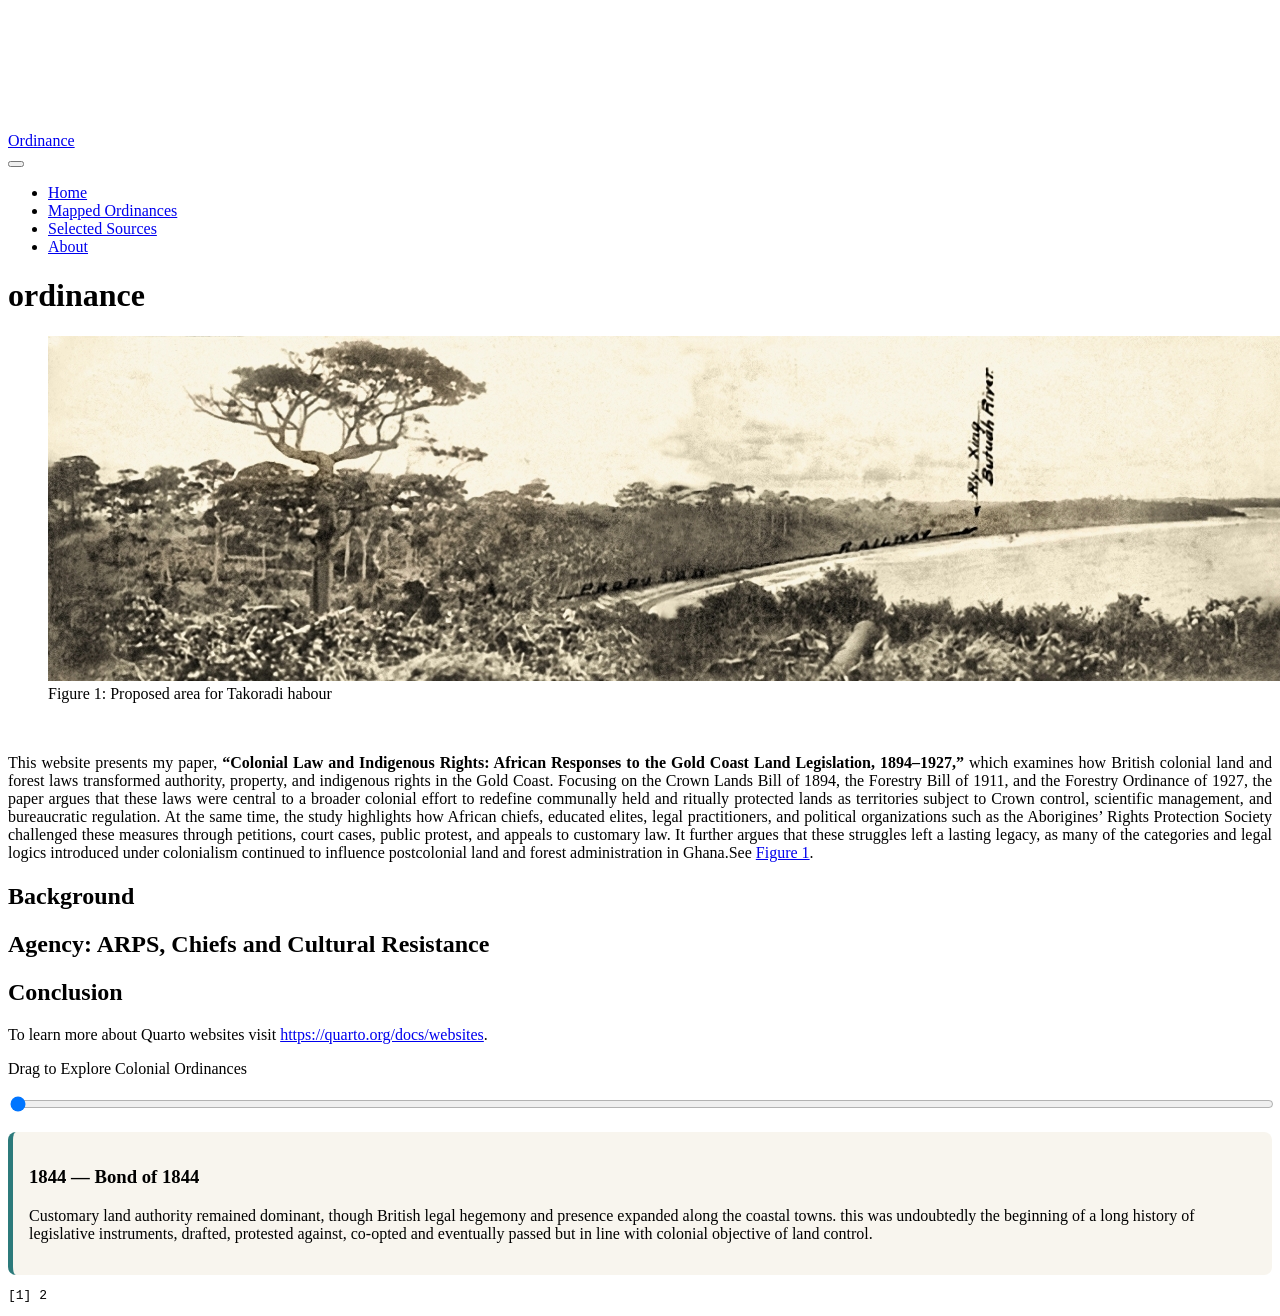
==== index.html @ 1d48728e "Built site for gh-pages" ====
<!DOCTYPE html>
<html xmlns="http://www.w3.org/1999/xhtml" lang="en" xml:lang="en"><head>

<meta charset="utf-8">
<meta name="generator" content="quarto-1.8.25">

<meta name="viewport" content="width=device-width, initial-scale=1.0, user-scalable=yes">


<title>ordinance – Ordinance</title>
<style>
code{white-space: pre-wrap;}
span.smallcaps{font-variant: small-caps;}
div.columns{display: flex; gap: min(4vw, 1.5em);}
div.column{flex: auto; overflow-x: auto;}
div.hanging-indent{margin-left: 1.5em; text-indent: -1.5em;}
ul.task-list{list-style: none;}
ul.task-list li input[type="checkbox"] {
  width: 0.8em;
  margin: 0 0.8em 0.2em -1em; /* quarto-specific, see https://github.com/quarto-dev/quarto-cli/issues/4556 */ 
  vertical-align: middle;
}
</style>


<script src="site_libs/quarto-nav/quarto-nav.js"></script>
<script src="site_libs/quarto-nav/headroom.min.js"></script>
<script src="site_libs/clipboard/clipboard.min.js"></script>
<script src="site_libs/quarto-search/autocomplete.umd.js"></script>
<script src="site_libs/quarto-search/fuse.min.js"></script>
<script src="site_libs/quarto-search/quarto-search.js"></script>
<meta name="quarto:offset" content="./">
<script src="site_libs/quarto-html/quarto.js" type="module"></script>
<script src="site_libs/quarto-html/tabsets/tabsets.js" type="module"></script>
<script src="site_libs/quarto-html/axe/axe-check.js" type="module"></script>
<script src="site_libs/quarto-html/popper.min.js"></script>
<script src="site_libs/quarto-html/tippy.umd.min.js"></script>
<script src="site_libs/quarto-html/anchor.min.js"></script>
<link href="site_libs/quarto-html/tippy.css" rel="stylesheet">
<link href="site_libs/quarto-html/quarto-syntax-highlighting-7b89279ff1a6dce999919e0e67d4d9ec.css" rel="stylesheet" id="quarto-text-highlighting-styles">
<script src="site_libs/bootstrap/bootstrap.min.js"></script>
<link href="site_libs/bootstrap/bootstrap-icons.css" rel="stylesheet">
<link href="site_libs/bootstrap/bootstrap-5b8f9b2f3cffee265242a5d44fbb1e00.min.css" rel="stylesheet" append-hash="true" id="quarto-bootstrap" data-mode="light">
<script id="quarto-search-options" type="application/json">{
  "location": "navbar",
  "copy-button": false,
  "collapse-after": 3,
  "panel-placement": "end",
  "type": "overlay",
  "limit": 50,
  "keyboard-shortcut": [
    "f",
    "/",
    "s"
  ],
  "show-item-context": false,
  "language": {
    "search-no-results-text": "No results",
    "search-matching-documents-text": "matching documents",
    "search-copy-link-title": "Copy link to search",
    "search-hide-matches-text": "Hide additional matches",
    "search-more-match-text": "more match in this document",
    "search-more-matches-text": "more matches in this document",
    "search-clear-button-title": "Clear",
    "search-text-placeholder": "",
    "search-detached-cancel-button-title": "Cancel",
    "search-submit-button-title": "Submit",
    "search-label": "Search"
  }
}</script>


<link rel="stylesheet" href="styles.css">
</head>

<body class="nav-fixed fullcontent quarto-light">

<div id="quarto-search-results"></div>
  <header id="quarto-header" class="headroom fixed-top">
    <nav class="navbar navbar-expand-lg " data-bs-theme="dark">
      <div class="navbar-container container-fluid">
      <div class="navbar-brand-container mx-auto">
    <a href="./index.html" class="navbar-brand navbar-brand-logo">
    </a>
    <a class="navbar-brand" href="./index.html">
    <span class="navbar-title">Ordinance</span>
    </a>
  </div>
            <div id="quarto-search" class="" title="Search"></div>
          <button class="navbar-toggler" type="button" data-bs-toggle="collapse" data-bs-target="#navbarCollapse" aria-controls="navbarCollapse" role="menu" aria-expanded="false" aria-label="Toggle navigation" onclick="if (window.quartoToggleHeadroom) { window.quartoToggleHeadroom(); }">
  <span class="navbar-toggler-icon"></span>
</button>
          <div class="collapse navbar-collapse" id="navbarCollapse">
            <ul class="navbar-nav navbar-nav-scroll ms-auto">
  <li class="nav-item">
    <a class="nav-link active" href="./index.html" aria-current="page"> 
<span class="menu-text">Home</span></a>
  </li>  
  <li class="nav-item">
    <a class="nav-link" href="./test2.html"> 
<span class="menu-text">Mapped Ordinances</span></a>
  </li>  
  <li class="nav-item">
    <a class="nav-link" href="./sources.html"> 
<span class="menu-text">Selected Sources</span></a>
  </li>  
  <li class="nav-item">
    <a class="nav-link" href="./about.html"> 
<span class="menu-text">About</span></a>
  </li>  
</ul>
          </div> <!-- /navcollapse -->
            <div class="quarto-navbar-tools">
</div>
      </div> <!-- /container-fluid -->
    </nav>
</header>
<!-- content -->
<div id="quarto-content" class="quarto-container page-columns page-rows-contents page-layout-article page-navbar">
<!-- sidebar -->
<!-- margin-sidebar -->
    
<!-- main -->
<main class="content" id="quarto-document-content">

<header id="title-block-header" class="quarto-title-block default">
<div class="quarto-title">
<h1 class="title">ordinance</h1>
</div>



<div class="quarto-title-meta">

    
  
    
  </div>
  


</header>


<div id="fig-ordinance" class="quarto-float quarto-figure quarto-figure-center anchored">
<figure class="quarto-float quarto-float-fig figure">
<div aria-describedby="fig-ordinance-caption-0ceaefa1-69ba-4598-a22c-09a6ac19f8ca">
<img src="images/ordinance-image.jpg" class="img-fluid figure-img">
</div>
<figcaption class="quarto-float-caption-bottom quarto-float-caption quarto-float-fig" id="fig-ordinance-caption-0ceaefa1-69ba-4598-a22c-09a6ac19f8ca">
Figure&nbsp;1: Proposed area for Takoradi habour
</figcaption>
</figure>
</div>
<p style="text-align: justify;">
This website presents my paper, <strong>“Colonial Law and Indigenous Rights: African Responses to the Gold Coast Land Legislation, 1894–1927,”</strong> which examines how British colonial land and forest laws transformed authority, property, and indigenous rights in the Gold Coast. Focusing on the Crown Lands Bill of 1894, the Forestry Bill of 1911, and the Forestry Ordinance of 1927, the paper argues that these laws were central to a broader colonial effort to redefine communally held and ritually protected lands as territories subject to Crown control, scientific management, and bureaucratic regulation. At the same time, the study highlights how African chiefs, educated elites, legal practitioners, and political organizations such as the Aborigines’ Rights Protection Society challenged these measures through petitions, court cases, public protest, and appeals to customary law. It further argues that these struggles left a lasting legacy, as many of the categories and legal logics introduced under colonialism continued to influence postcolonial land and forest administration in Ghana.See <a href="#fig-ordinance" class="quarto-xref">Figure&nbsp;1</a>.
</p>
<section id="background" class="level2">
<h2 class="anchored" data-anchor-id="background">Background</h2>
</section>
<section id="agency-arps-chiefs-and-cultural-resistance" class="level2">
<h2 class="anchored" data-anchor-id="agency-arps-chiefs-and-cultural-resistance">Agency: ARPS, Chiefs and Cultural Resistance</h2>
</section>
<section id="conclusion" class="level2">
<h2 class="anchored" data-anchor-id="conclusion">Conclusion</h2>
<p>To learn more about Quarto websites visit <a href="https://quarto.org/docs/websites" class="uri">https://quarto.org/docs/websites</a>.</p>
<section id="drag-to-explore-colonial-ordinances" class="level9">
<p class="heading">Drag to Explore Colonial Ordinances</p>
<div>
<p><input type="range" min="0" max="4" value="0" step="1" id="timeline" style="width:100%;"></p>
<div id="display" style="margin-top:1rem;">

</div>
</div>
<script>
document.addEventListener("DOMContentLoaded", function() {

const data = [
{
year: "1844",
title: "Bond of 1844",
text: "Customary land authority remained dominant, though British legal hegemony and presence expanded along the coastal towns. this was undoubtedly the beginning of a long history of legislative instruments, drafted, protested against, co-opted and eventually passed but in line with colonial objective of land control."
},
{
year: "1876",
title: "The SUpreme Court Ordinance and Public Lands Ordinance",
text: "The re-enactment of the Supreme COurt Ordinnance in the Gold Coast did not only redefine the hurisdiction of English COmmon Law but also the introduction of Bristish ideas and conceptions of land administration that vested all <em>waste lands</em> as Crown owned through the <strong><The Public Land Ordinance</strong>."
},
{
year: "1894",
title: "Crown Lands Bill",
text: "Attempted classification of lands as available for Crown control, challenging customary tenure."
},
{
year: "1911",
title: "Forestry Bill",
text: "Proposed expanded state control over forests and timber."
},
{
year: "1927",
title: "Forestry Ordinance",
text: "Formalized reserve creation and restricted local land use."
}
];

const slider = document.getElementById("timeline");
const display = document.getElementById("display");

function update(i){
display.innerHTML = `
<h3>${data[i].year} — ${data[i].title}</h3>
<p>${data[i].text}</p>
`;
}

slider.addEventListener("input", function(){
update(this.value);
});

update(0);

});
</script>
<div class="cell">
<div class="cell-output cell-output-stdout">
<pre><code>[1] 2</code></pre>
</div>
</div>


</section>
</section>

</main> <!-- /main -->
<script id="quarto-html-after-body" type="application/javascript">
  window.document.addEventListener("DOMContentLoaded", function (event) {
    const icon = "";
    const anchorJS = new window.AnchorJS();
    anchorJS.options = {
      placement: 'right',
      icon: icon
    };
    anchorJS.add('.anchored');
    const isCodeAnnotation = (el) => {
      for (const clz of el.classList) {
        if (clz.startsWith('code-annotation-')) {                     
          return true;
        }
      }
      return false;
    }
    const onCopySuccess = function(e) {
      // button target
      const button = e.trigger;
      // don't keep focus
      button.blur();
      // flash "checked"
      button.classList.add('code-copy-button-checked');
      var currentTitle = button.getAttribute("title");
      button.setAttribute("title", "Copied!");
      let tooltip;
      if (window.bootstrap) {
        button.setAttribute("data-bs-toggle", "tooltip");
        button.setAttribute("data-bs-placement", "left");
        button.setAttribute("data-bs-title", "Copied!");
        tooltip = new bootstrap.Tooltip(button, 
          { trigger: "manual", 
            customClass: "code-copy-button-tooltip",
            offset: [0, -8]});
        tooltip.show();    
      }
      setTimeout(function() {
        if (tooltip) {
          tooltip.hide();
          button.removeAttribute("data-bs-title");
          button.removeAttribute("data-bs-toggle");
          button.removeAttribute("data-bs-placement");
        }
        button.setAttribute("title", currentTitle);
        button.classList.remove('code-copy-button-checked');
      }, 1000);
      // clear code selection
      e.clearSelection();
    }
    const getTextToCopy = function(trigger) {
      const outerScaffold = trigger.parentElement.cloneNode(true);
      const codeEl = outerScaffold.querySelector('code');
      for (const childEl of codeEl.children) {
        if (isCodeAnnotation(childEl)) {
          childEl.remove();
        }
      }
      return codeEl.innerText;
    }
    const clipboard = new window.ClipboardJS('.code-copy-button:not([data-in-quarto-modal])', {
      text: getTextToCopy
    });
    clipboard.on('success', onCopySuccess);
    if (window.document.getElementById('quarto-embedded-source-code-modal')) {
      const clipboardModal = new window.ClipboardJS('.code-copy-button[data-in-quarto-modal]', {
        text: getTextToCopy,
        container: window.document.getElementById('quarto-embedded-source-code-modal')
      });
      clipboardModal.on('success', onCopySuccess);
    }
      var localhostRegex = new RegExp(/^(?:http|https):\/\/localhost\:?[0-9]*\//);
      var mailtoRegex = new RegExp(/^mailto:/);
        var filterRegex = new RegExp('/' + window.location.host + '/');
      var isInternal = (href) => {
          return filterRegex.test(href) || localhostRegex.test(href) || mailtoRegex.test(href);
      }
      // Inspect non-navigation links and adorn them if external
     var links = window.document.querySelectorAll('a[href]:not(.nav-link):not(.navbar-brand):not(.toc-action):not(.sidebar-link):not(.sidebar-item-toggle):not(.pagination-link):not(.no-external):not([aria-hidden]):not(.dropdown-item):not(.quarto-navigation-tool):not(.about-link)');
      for (var i=0; i<links.length; i++) {
        const link = links[i];
        if (!isInternal(link.href)) {
          // undo the damage that might have been done by quarto-nav.js in the case of
          // links that we want to consider external
          if (link.dataset.originalHref !== undefined) {
            link.href = link.dataset.originalHref;
          }
        }
      }
    function tippyHover(el, contentFn, onTriggerFn, onUntriggerFn) {
      const config = {
        allowHTML: true,
        maxWidth: 500,
        delay: 100,
        arrow: false,
        appendTo: function(el) {
            return el.parentElement;
        },
        interactive: true,
        interactiveBorder: 10,
        theme: 'quarto',
        placement: 'bottom-start',
      };
      if (contentFn) {
        config.content = contentFn;
      }
      if (onTriggerFn) {
        config.onTrigger = onTriggerFn;
      }
      if (onUntriggerFn) {
        config.onUntrigger = onUntriggerFn;
      }
      window.tippy(el, config); 
    }
    const noterefs = window.document.querySelectorAll('a[role="doc-noteref"]');
    for (var i=0; i<noterefs.length; i++) {
      const ref = noterefs[i];
      tippyHover(ref, function() {
        // use id or data attribute instead here
        let href = ref.getAttribute('data-footnote-href') || ref.getAttribute('href');
        try { href = new URL(href).hash; } catch {}
        const id = href.replace(/^#\/?/, "");
        const note = window.document.getElementById(id);
        if (note) {
          return note.innerHTML;
        } else {
          return "";
        }
      });
    }
    const xrefs = window.document.querySelectorAll('a.quarto-xref');
    const processXRef = (id, note) => {
      // Strip column container classes
      const stripColumnClz = (el) => {
        el.classList.remove("page-full", "page-columns");
        if (el.children) {
          for (const child of el.children) {
            stripColumnClz(child);
          }
        }
      }
      stripColumnClz(note)
      if (id === null || id.startsWith('sec-')) {
        // Special case sections, only their first couple elements
        const container = document.createElement("div");
        if (note.children && note.children.length > 2) {
          container.appendChild(note.children[0].cloneNode(true));
          for (let i = 1; i < note.children.length; i++) {
            const child = note.children[i];
            if (child.tagName === "P" && child.innerText === "") {
              continue;
            } else {
              container.appendChild(child.cloneNode(true));
              break;
            }
          }
          if (window.Quarto?.typesetMath) {
            window.Quarto.typesetMath(container);
          }
          return container.innerHTML
        } else {
          if (window.Quarto?.typesetMath) {
            window.Quarto.typesetMath(note);
          }
          return note.innerHTML;
        }
      } else {
        // Remove any anchor links if they are present
        const anchorLink = note.querySelector('a.anchorjs-link');
        if (anchorLink) {
          anchorLink.remove();
        }
        if (window.Quarto?.typesetMath) {
          window.Quarto.typesetMath(note);
        }
        if (note.classList.contains("callout")) {
          return note.outerHTML;
        } else {
          return note.innerHTML;
        }
      }
    }
    for (var i=0; i<xrefs.length; i++) {
      const xref = xrefs[i];
      tippyHover(xref, undefined, function(instance) {
        instance.disable();
        let url = xref.getAttribute('href');
        let hash = undefined; 
        if (url.startsWith('#')) {
          hash = url;
        } else {
          try { hash = new URL(url).hash; } catch {}
        }
        if (hash) {
          const id = hash.replace(/^#\/?/, "");
          const note = window.document.getElementById(id);
          if (note !== null) {
            try {
              const html = processXRef(id, note.cloneNode(true));
              instance.setContent(html);
            } finally {
              instance.enable();
              instance.show();
            }
          } else {
            // See if we can fetch this
            fetch(url.split('#')[0])
            .then(res => res.text())
            .then(html => {
              const parser = new DOMParser();
              const htmlDoc = parser.parseFromString(html, "text/html");
              const note = htmlDoc.getElementById(id);
              if (note !== null) {
                const html = processXRef(id, note);
                instance.setContent(html);
              } 
            }).finally(() => {
              instance.enable();
              instance.show();
            });
          }
        } else {
          // See if we can fetch a full url (with no hash to target)
          // This is a special case and we should probably do some content thinning / targeting
          fetch(url)
          .then(res => res.text())
          .then(html => {
            const parser = new DOMParser();
            const htmlDoc = parser.parseFromString(html, "text/html");
            const note = htmlDoc.querySelector('main.content');
            if (note !== null) {
              // This should only happen for chapter cross references
              // (since there is no id in the URL)
              // remove the first header
              if (note.children.length > 0 && note.children[0].tagName === "HEADER") {
                note.children[0].remove();
              }
              const html = processXRef(null, note);
              instance.setContent(html);
            } 
          }).finally(() => {
            instance.enable();
            instance.show();
          });
        }
      }, function(instance) {
      });
    }
        let selectedAnnoteEl;
        const selectorForAnnotation = ( cell, annotation) => {
          let cellAttr = 'data-code-cell="' + cell + '"';
          let lineAttr = 'data-code-annotation="' +  annotation + '"';
          const selector = 'span[' + cellAttr + '][' + lineAttr + ']';
          return selector;
        }
        const selectCodeLines = (annoteEl) => {
          const doc = window.document;
          const targetCell = annoteEl.getAttribute("data-target-cell");
          const targetAnnotation = annoteEl.getAttribute("data-target-annotation");
          const annoteSpan = window.document.querySelector(selectorForAnnotation(targetCell, targetAnnotation));
          const lines = annoteSpan.getAttribute("data-code-lines").split(",");
          const lineIds = lines.map((line) => {
            return targetCell + "-" + line;
          })
          let top = null;
          let height = null;
          let parent = null;
          if (lineIds.length > 0) {
              //compute the position of the single el (top and bottom and make a div)
              const el = window.document.getElementById(lineIds[0]);
              top = el.offsetTop;
              height = el.offsetHeight;
              parent = el.parentElement.parentElement;
            if (lineIds.length > 1) {
              const lastEl = window.document.getElementById(lineIds[lineIds.length - 1]);
              const bottom = lastEl.offsetTop + lastEl.offsetHeight;
              height = bottom - top;
            }
            if (top !== null && height !== null && parent !== null) {
              // cook up a div (if necessary) and position it 
              let div = window.document.getElementById("code-annotation-line-highlight");
              if (div === null) {
                div = window.document.createElement("div");
                div.setAttribute("id", "code-annotation-line-highlight");
                div.style.position = 'absolute';
                parent.appendChild(div);
              }
              div.style.top = top - 2 + "px";
              div.style.height = height + 4 + "px";
              div.style.left = 0;
              let gutterDiv = window.document.getElementById("code-annotation-line-highlight-gutter");
              if (gutterDiv === null) {
                gutterDiv = window.document.createElement("div");
                gutterDiv.setAttribute("id", "code-annotation-line-highlight-gutter");
                gutterDiv.style.position = 'absolute';
                const codeCell = window.document.getElementById(targetCell);
                const gutter = codeCell.querySelector('.code-annotation-gutter');
                gutter.appendChild(gutterDiv);
              }
              gutterDiv.style.top = top - 2 + "px";
              gutterDiv.style.height = height + 4 + "px";
            }
            selectedAnnoteEl = annoteEl;
          }
        };
        const unselectCodeLines = () => {
          const elementsIds = ["code-annotation-line-highlight", "code-annotation-line-highlight-gutter"];
          elementsIds.forEach((elId) => {
            const div = window.document.getElementById(elId);
            if (div) {
              div.remove();
            }
          });
          selectedAnnoteEl = undefined;
        };
          // Handle positioning of the toggle
      window.addEventListener(
        "resize",
        throttle(() => {
          elRect = undefined;
          if (selectedAnnoteEl) {
            selectCodeLines(selectedAnnoteEl);
          }
        }, 10)
      );
      function throttle(fn, ms) {
      let throttle = false;
      let timer;
        return (...args) => {
          if(!throttle) { // first call gets through
              fn.apply(this, args);
              throttle = true;
          } else { // all the others get throttled
              if(timer) clearTimeout(timer); // cancel #2
              timer = setTimeout(() => {
                fn.apply(this, args);
                timer = throttle = false;
              }, ms);
          }
        };
      }
        // Attach click handler to the DT
        const annoteDls = window.document.querySelectorAll('dt[data-target-cell]');
        for (const annoteDlNode of annoteDls) {
          annoteDlNode.addEventListener('click', (event) => {
            const clickedEl = event.target;
            if (clickedEl !== selectedAnnoteEl) {
              unselectCodeLines();
              const activeEl = window.document.querySelector('dt[data-target-cell].code-annotation-active');
              if (activeEl) {
                activeEl.classList.remove('code-annotation-active');
              }
              selectCodeLines(clickedEl);
              clickedEl.classList.add('code-annotation-active');
            } else {
              // Unselect the line
              unselectCodeLines();
              clickedEl.classList.remove('code-annotation-active');
            }
          });
        }
    const findCites = (el) => {
      const parentEl = el.parentElement;
      if (parentEl) {
        const cites = parentEl.dataset.cites;
        if (cites) {
          return {
            el,
            cites: cites.split(' ')
          };
        } else {
          return findCites(el.parentElement)
        }
      } else {
        return undefined;
      }
    };
    var bibliorefs = window.document.querySelectorAll('a[role="doc-biblioref"]');
    for (var i=0; i<bibliorefs.length; i++) {
      const ref = bibliorefs[i];
      const citeInfo = findCites(ref);
      if (citeInfo) {
        tippyHover(citeInfo.el, function() {
          var popup = window.document.createElement('div');
          citeInfo.cites.forEach(function(cite) {
            var citeDiv = window.document.createElement('div');
            citeDiv.classList.add('hanging-indent');
            citeDiv.classList.add('csl-entry');
            var biblioDiv = window.document.getElementById('ref-' + cite);
            if (biblioDiv) {
              citeDiv.innerHTML = biblioDiv.innerHTML;
            }
            popup.appendChild(citeDiv);
          });
          return popup.innerHTML;
        });
      }
    }
  });
  </script>
</div> <!-- /content -->




</body></html>
---- site_libs/quarto-html/tippy.css ----
.tippy-box[data-animation=fade][data-state=hidden]{opacity:0}[data-tippy-root]{max-width:calc(100vw - 10px)}.tippy-box{position:relative;background-color:#333;color:#fff;border-radius:4px;font-size:14px;line-height:1.4;white-space:normal;outline:0;transition-property:transform,visibility,opacity}.tippy-box[data-placement^=top]>.tippy-arrow{bottom:0}.tippy-box[data-placement^=top]>.tippy-arrow:before{bottom:-7px;left:0;border-width:8px 8px 0;border-top-color:initial;transform-origin:center top}.tippy-box[data-placement^=bottom]>.tippy-arrow{top:0}.tippy-box[data-placement^=bottom]>.tippy-arrow:before{top:-7px;left:0;border-width:0 8px 8px;border-bottom-color:initial;transform-origin:center bottom}.tippy-box[data-placement^=left]>.tippy-arrow{right:0}.tippy-box[data-placement^=left]>.tippy-arrow:before{border-width:8px 0 8px 8px;border-left-color:initial;right:-7px;transform-origin:center left}.tippy-box[data-placement^=right]>.tippy-arrow{left:0}.tippy-box[data-placement^=right]>.tippy-arrow:before{left:-7px;border-width:8px 8px 8px 0;border-right-color:initial;transform-origin:center right}.tippy-box[data-inertia][data-state=visible]{transition-timing-function:cubic-bezier(.54,1.5,.38,1.11)}.tippy-arrow{width:16px;height:16px;color:#333}.tippy-arrow:before{content:"";position:absolute;border-color:transparent;border-style:solid}.tippy-content{position:relative;padding:5px 9px;z-index:1}
---- site_libs/quarto-html/quarto-syntax-highlighting-7b89279ff1a6dce999919e0e67d4d9ec.css ----
/* quarto syntax highlight colors */
:root {
  --quarto-hl-ot-color: #003B4F;
  --quarto-hl-at-color: #657422;
  --quarto-hl-ss-color: #20794D;
  --quarto-hl-an-color: #5E5E5E;
  --quarto-hl-fu-color: #4758AB;
  --quarto-hl-st-color: #20794D;
  --quarto-hl-cf-color: #003B4F;
  --quarto-hl-op-color: #5E5E5E;
  --quarto-hl-er-color: #AD0000;
  --quarto-hl-bn-color: #AD0000;
  --quarto-hl-al-color: #AD0000;
  --quarto-hl-va-color: #111111;
  --quarto-hl-bu-color: inherit;
  --quarto-hl-ex-color: inherit;
  --quarto-hl-pp-color: #AD0000;
  --quarto-hl-in-color: #5E5E5E;
  --quarto-hl-vs-color: #20794D;
  --quarto-hl-wa-color: #5E5E5E;
  --quarto-hl-do-color: #5E5E5E;
  --quarto-hl-im-color: #00769E;
  --quarto-hl-ch-color: #20794D;
  --quarto-hl-dt-color: #AD0000;
  --quarto-hl-fl-color: #AD0000;
  --quarto-hl-co-color: #5E5E5E;
  --quarto-hl-cv-color: #5E5E5E;
  --quarto-hl-cn-color: #8f5902;
  --quarto-hl-sc-color: #5E5E5E;
  --quarto-hl-dv-color: #AD0000;
  --quarto-hl-kw-color: #003B4F;
}

/* other quarto variables */
:root {
  --quarto-font-monospace: SFMono-Regular, Menlo, Monaco, Consolas, "Liberation Mono", "Courier New", monospace;
}

/* syntax highlight based on Pandoc's rules */
pre > code.sourceCode > span {
  color: #003B4F;
}

code.sourceCode > span {
  color: #003B4F;
}

div.sourceCode,
div.sourceCode pre.sourceCode {
  color: #003B4F;
}

/* Normal */
code span {
  color: #003B4F;
}

/* Alert */
code span.al {
  color: #AD0000;
  font-style: inherit;
}

/* Annotation */
code span.an {
  color: #5E5E5E;
  font-style: inherit;
}

/* Attribute */
code span.at {
  color: #657422;
  font-style: inherit;
}

/* BaseN */
code span.bn {
  color: #AD0000;
  font-style: inherit;
}

/* BuiltIn */
code span.bu {
  font-style: inherit;
}

/* ControlFlow */
code span.cf {
  color: #003B4F;
  font-weight: bold;
  font-style: inherit;
}

/* Char */
code span.ch {
  color: #20794D;
  font-style: inherit;
}

/* Constant */
code span.cn {
  color: #8f5902;
  font-style: inherit;
}

/* Comment */
code span.co {
  color: #5E5E5E;
  font-style: inherit;
}

/* CommentVar */
code span.cv {
  color: #5E5E5E;
  font-style: italic;
}

/* Documentation */
code span.do {
  color: #5E5E5E;
  font-style: italic;
}

/* DataType */
code span.dt {
  color: #AD0000;
  font-style: inherit;
}

/* DecVal */
code span.dv {
  color: #AD0000;
  font-style: inherit;
}

/* Error */
code span.er {
  color: #AD0000;
  font-style: inherit;
}

/* Extension */
code span.ex {
  font-style: inherit;
}

/* Float */
code span.fl {
  color: #AD0000;
  font-style: inherit;
}

/* Function */
code span.fu {
  color: #4758AB;
  font-style: inherit;
}

/* Import */
code span.im {
  color: #00769E;
  font-style: inherit;
}

/* Information */
code span.in {
  color: #5E5E5E;
  font-style: inherit;
}

/* Keyword */
code span.kw {
  color: #003B4F;
  font-weight: bold;
  font-style: inherit;
}

/* Operator */
code span.op {
  color: #5E5E5E;
  font-style: inherit;
}

/* Other */
code span.ot {
  color: #003B4F;
  font-style: inherit;
}

/* Preprocessor */
code span.pp {
  color: #AD0000;
  font-style: inherit;
}

/* SpecialChar */
code span.sc {
  color: #5E5E5E;
  font-style: inherit;
}

/* SpecialString */
code span.ss {
  color: #20794D;
  font-style: inherit;
}

/* String */
code span.st {
  color: #20794D;
  font-style: inherit;
}

/* Variable */
code span.va {
  color: #111111;
  font-style: inherit;
}

/* VerbatimString */
code span.vs {
  color: #20794D;
  font-style: inherit;
}

/* Warning */
code span.wa {
  color: #5E5E5E;
  font-style: italic;
}

.prevent-inlining {
  content: "</";
}

/*# sourceMappingURL=3944bc705cfaf4c80e56f77c5205168a.css.map */
---- styles.css ----
/* css styles */
#display {
background: #f8f5ee;
padding: 1rem;
border-left: 5px solid #2c7a7b;
border-radius: 8px;
}
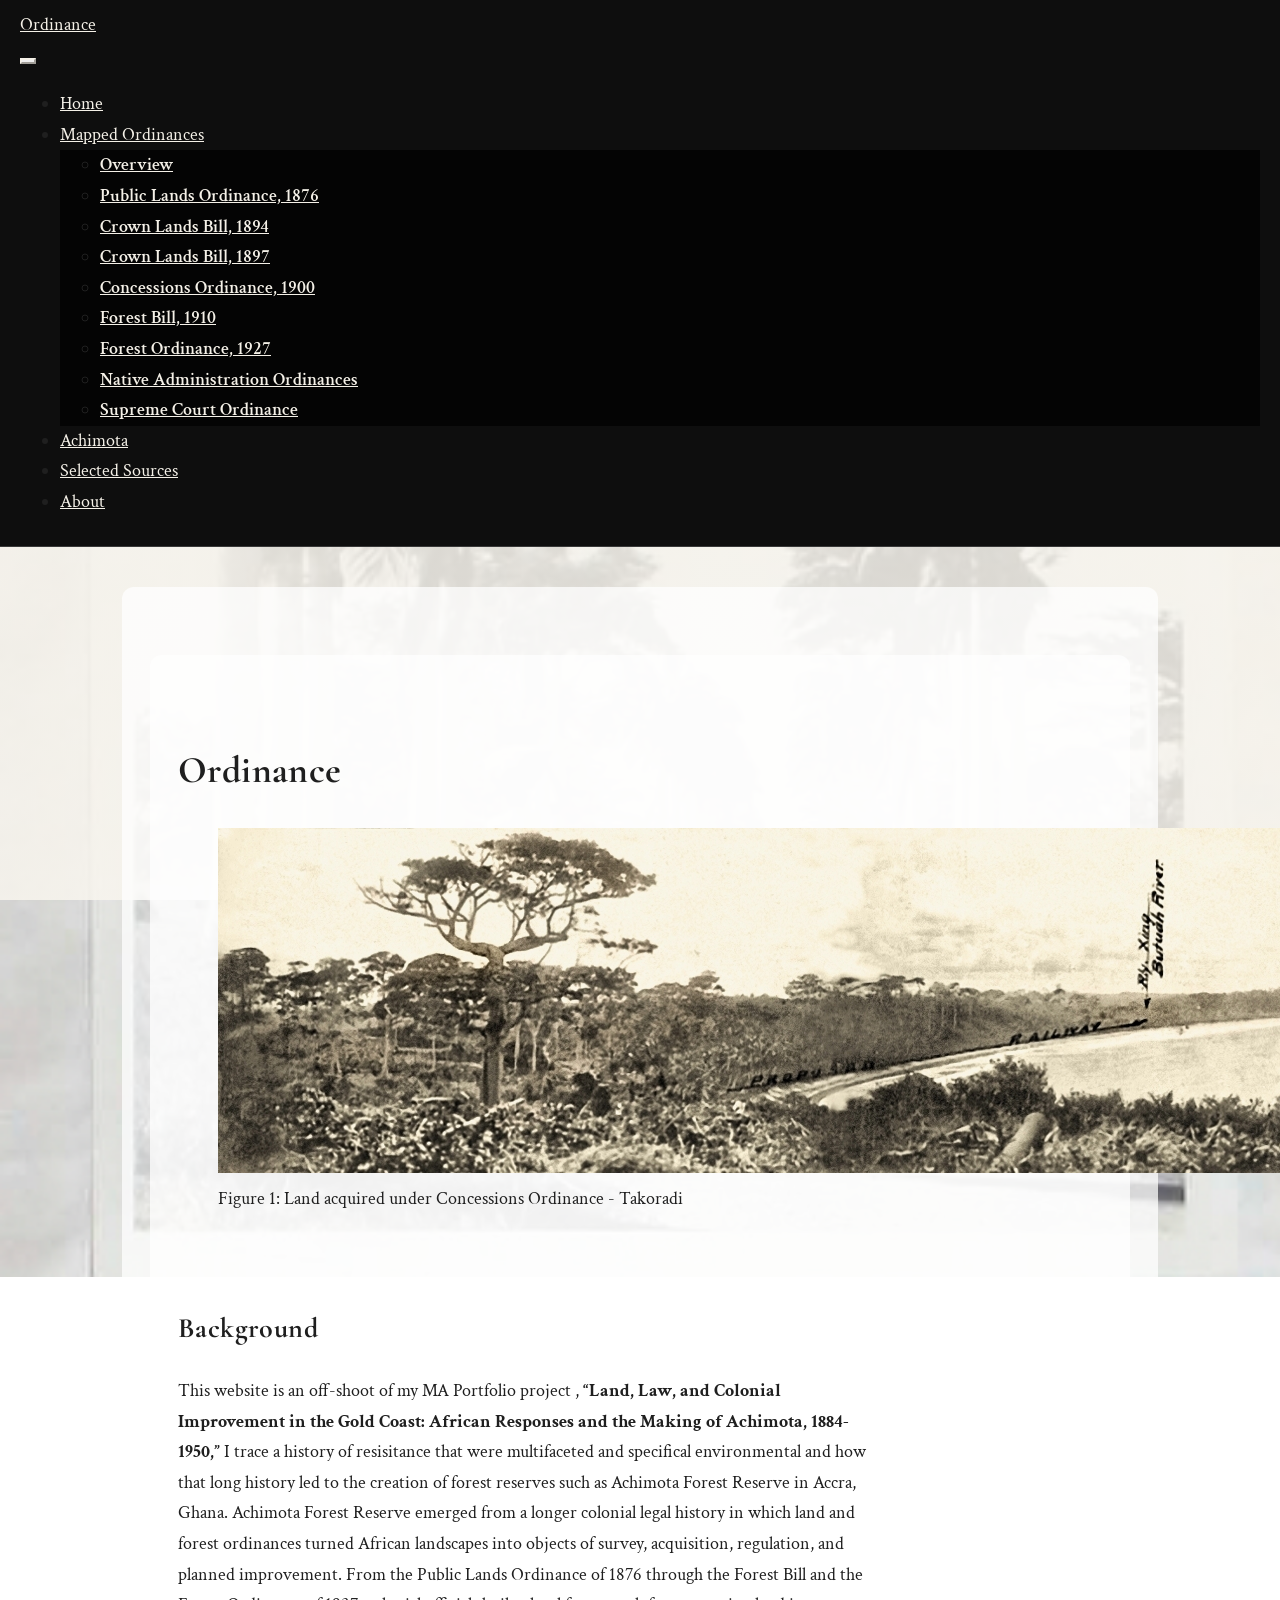
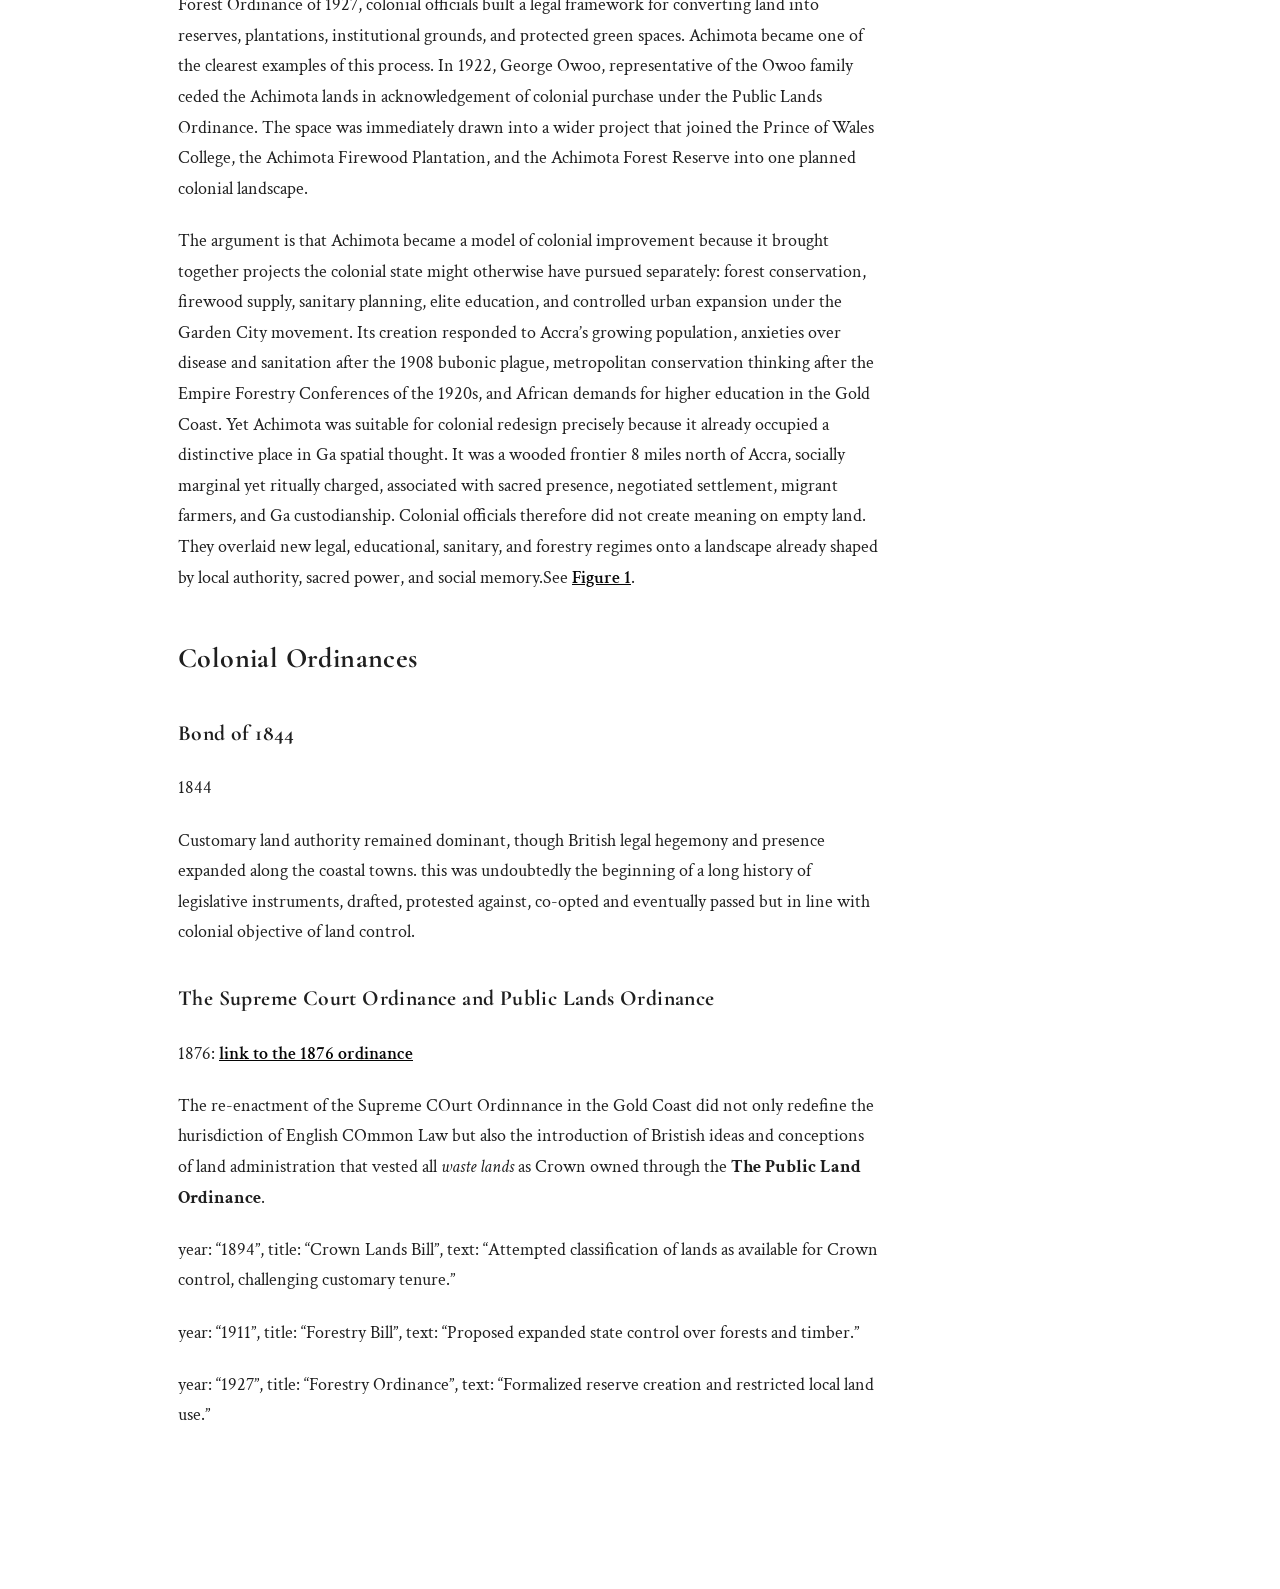
==== commit c12f9f4a: "Built site for gh-pages" ====
--- a/index.html
+++ b/index.html
@@ -7,7 +7,7 @@
 <meta name="viewport" content="width=device-width, initial-scale=1.0, user-scalable=yes">
 
 
-<title>ordinance – Ordinance</title>
+<title>Ordinance</title>
 <style>
 code{white-space: pre-wrap;}
 span.smallcaps{font-variant: small-caps;}
@@ -96,9 +96,52 @@
     <a class="nav-link active" href="./index.html" aria-current="page"> 
 <span class="menu-text">Home</span></a>
   </li>  
+  <li class="nav-item dropdown ">
+    <a class="nav-link dropdown-toggle" href="#" id="nav-menu-mapped-ordinances" role="link" data-bs-toggle="dropdown" aria-expanded="false">
+ <span class="menu-text">Mapped Ordinances</span>
+    </a>
+    <ul class="dropdown-menu dropdown-menu-end" aria-labelledby="nav-menu-mapped-ordinances">    
+        <li>
+    <a class="dropdown-item" href="./overview.html">
+ <span class="dropdown-text">Overview</span></a>
+  </li>  
+        <li>
+    <a class="dropdown-item" href="./public-lands-1876.html">
+ <span class="dropdown-text">Public Lands Ordinance, 1876</span></a>
+  </li>  
+        <li>
+    <a class="dropdown-item" href="./crown-lands-1894.html">
+ <span class="dropdown-text">Crown Lands Bill, 1894</span></a>
+  </li>  
+        <li>
+    <a class="dropdown-item" href="./crown-lands-1897.html">
+ <span class="dropdown-text">Crown Lands Bill, 1897</span></a>
+  </li>  
+        <li>
+    <a class="dropdown-item" href="./concessions-1900.html">
+ <span class="dropdown-text">Concessions Ordinance, 1900</span></a>
+  </li>  
+        <li>
+    <a class="dropdown-item" href="./forest-bill-1910.html">
+ <span class="dropdown-text">Forest Bill, 1910</span></a>
+  </li>  
+        <li>
+    <a class="dropdown-item" href="./forest-ordinance-1927.html">
+ <span class="dropdown-text">Forest Ordinance, 1927</span></a>
+  </li>  
+        <li>
+    <a class="dropdown-item" href="./native-administration-jurisdiction.html">
+ <span class="dropdown-text">Native Administration Ordinances</span></a>
+  </li>  
+        <li>
+    <a class="dropdown-item" href="./supreme-court.html">
+ <span class="dropdown-text">Supreme Court Ordinance</span></a>
+  </li>  
+    </ul>
+  </li>
   <li class="nav-item">
-    <a class="nav-link" href="./test2.html"> 
-<span class="menu-text">Mapped Ordinances</span></a>
+    <a class="nav-link" href="./achimota-legal-sequence.html"> 
+<span class="menu-text">Achimota</span></a>
   </li>  
   <li class="nav-item">
     <a class="nav-link" href="./sources.html"> 
@@ -125,7 +168,7 @@
 
 <header id="title-block-header" class="quarto-title-block default">
 <div class="quarto-title">
-<h1 class="title">ordinance</h1>
+<h1 class="title">Ordinance</h1>
 </div>
 
 
@@ -148,84 +191,29 @@
 <img src="images/ordinance-image.jpg" class="img-fluid figure-img">
 </div>
 <figcaption class="quarto-float-caption-bottom quarto-float-caption quarto-float-fig" id="fig-ordinance-caption-0ceaefa1-69ba-4598-a22c-09a6ac19f8ca">
-Figure&nbsp;1: Proposed area for Takoradi habour
+Figure&nbsp;1: Land acquired under Concessions Ordinance - Takoradi
 </figcaption>
 </figure>
 </div>
-<p style="text-align: justify;">
-This website presents my paper, <strong>“Colonial Law and Indigenous Rights: African Responses to the Gold Coast Land Legislation, 1894–1927,”</strong> which examines how British colonial land and forest laws transformed authority, property, and indigenous rights in the Gold Coast. Focusing on the Crown Lands Bill of 1894, the Forestry Bill of 1911, and the Forestry Ordinance of 1927, the paper argues that these laws were central to a broader colonial effort to redefine communally held and ritually protected lands as territories subject to Crown control, scientific management, and bureaucratic regulation. At the same time, the study highlights how African chiefs, educated elites, legal practitioners, and political organizations such as the Aborigines’ Rights Protection Society challenged these measures through petitions, court cases, public protest, and appeals to customary law. It further argues that these struggles left a lasting legacy, as many of the categories and legal logics introduced under colonialism continued to influence postcolonial land and forest administration in Ghana.See <a href="#fig-ordinance" class="quarto-xref">Figure&nbsp;1</a>.
-</p>
 <section id="background" class="level2">
 <h2 class="anchored" data-anchor-id="background">Background</h2>
+<p>This website is an off-shoot of my MA Portfolio project , <strong>“Land, Law, and Colonial Improvement in the Gold Coast: African Responses and the Making of Achimota, 1884-1950,”</strong> I trace a history of resisitance that were multifaceted and specifical environmental and how that long history led to the creation of forest reserves such as Achimota Forest Reserve in Accra, Ghana. Achimota Forest Reserve emerged from a longer colonial legal history in which land and forest ordinances turned African landscapes into objects of survey, acquisition, regulation, and planned improvement. From the Public Lands Ordinance of 1876 through the Forest Bill and the Forest Ordinance of 1927, colonial officials built a legal framework for converting land into reserves, plantations, institutional grounds, and protected green spaces. Achimota became one of the clearest examples of this process. In 1922, George Owoo, representative of the Owoo family ceded the Achimota lands in acknowledgement of colonial purchase under the Public Lands Ordinance. The space was immediately drawn into a wider project that joined the Prince of Wales College, the Achimota Firewood Plantation, and the Achimota Forest Reserve into one planned colonial landscape.</p>
+<p>The argument is that Achimota became a model of colonial improvement because it brought together projects the colonial state might otherwise have pursued separately: forest conservation, firewood supply, sanitary planning, elite education, and controlled urban expansion under the Garden City movement. Its creation responded to Accra’s growing population, anxieties over disease and sanitation after the 1908 bubonic plague, metropolitan conservation thinking after the Empire Forestry Conferences of the 1920s, and African demands for higher education in the Gold Coast. Yet Achimota was suitable for colonial redesign precisely because it already occupied a distinctive place in Ga spatial thought. It was a wooded frontier 8 miles north of Accra, socially marginal yet ritually charged, associated with sacred presence, negotiated settlement, migrant farmers, and Ga custodianship. Colonial officials therefore did not create meaning on empty land. They overlaid new legal, educational, sanitary, and forestry regimes onto a landscape already shaped by local authority, sacred power, and social memory.See <a href="#fig-ordinance" class="quarto-xref">Figure&nbsp;1</a>.</p>
 </section>
-<section id="agency-arps-chiefs-and-cultural-resistance" class="level2">
-<h2 class="anchored" data-anchor-id="agency-arps-chiefs-and-cultural-resistance">Agency: ARPS, Chiefs and Cultural Resistance</h2>
+<section id="colonial-ordinances" class="level2">
+<h2 class="anchored" data-anchor-id="colonial-ordinances">Colonial Ordinances</h2>
+<section id="bond-of-1844" class="level3">
+<h3 class="anchored" data-anchor-id="bond-of-1844">Bond of 1844</h3>
+<p>1844</p>
+<p>Customary land authority remained dominant, though British legal hegemony and presence expanded along the coastal towns. this was undoubtedly the beginning of a long history of legislative instruments, drafted, protested against, co-opted and eventually passed but in line with colonial objective of land control.</p>
 </section>
-<section id="conclusion" class="level2">
-<h2 class="anchored" data-anchor-id="conclusion">Conclusion</h2>
-<p>To learn more about Quarto websites visit <a href="https://quarto.org/docs/websites" class="uri">https://quarto.org/docs/websites</a>.</p>
-<section id="drag-to-explore-colonial-ordinances" class="level9">
-<p class="heading">Drag to Explore Colonial Ordinances</p>
-<div>
-<p><input type="range" min="0" max="4" value="0" step="1" id="timeline" style="width:100%;"></p>
-<div id="display" style="margin-top:1rem;">
-
-</div>
-</div>
-<script>
-document.addEventListener("DOMContentLoaded", function() {
-
-const data = [
-{
-year: "1844",
-title: "Bond of 1844",
-text: "Customary land authority remained dominant, though British legal hegemony and presence expanded along the coastal towns. this was undoubtedly the beginning of a long history of legislative instruments, drafted, protested against, co-opted and eventually passed but in line with colonial objective of land control."
-},
-{
-year: "1876",
-title: "The SUpreme Court Ordinance and Public Lands Ordinance",
-text: "The re-enactment of the Supreme COurt Ordinnance in the Gold Coast did not only redefine the hurisdiction of English COmmon Law but also the introduction of Bristish ideas and conceptions of land administration that vested all <em>waste lands</em> as Crown owned through the <strong><The Public Land Ordinance</strong>."
-},
-{
-year: "1894",
-title: "Crown Lands Bill",
-text: "Attempted classification of lands as available for Crown control, challenging customary tenure."
-},
-{
-year: "1911",
-title: "Forestry Bill",
-text: "Proposed expanded state control over forests and timber."
-},
-{
-year: "1927",
-title: "Forestry Ordinance",
-text: "Formalized reserve creation and restricted local land use."
-}
-];
-
-const slider = document.getElementById("timeline");
-const display = document.getElementById("display");
-
-function update(i){
-display.innerHTML = `
-<h3>${data[i].year} — ${data[i].title}</h3>
-<p>${data[i].text}</p>
-`;
-}
-
-slider.addEventListener("input", function(){
-update(this.value);
-});
-
-update(0);
-
-});
-</script>
-<div class="cell">
-<div class="cell-output cell-output-stdout">
-<pre><code>[1] 2</code></pre>
-</div>
-</div>
+<section id="the-supreme-court-ordinance-and-public-lands-ordinance" class="level3">
+<h3 class="anchored" data-anchor-id="the-supreme-court-ordinance-and-public-lands-ordinance">The Supreme Court Ordinance and Public Lands Ordinance</h3>
+<p>1876: <a href="./public-lands-1876.html">link to the 1876 ordinance</a></p>
+<p>The re-enactment of the Supreme COurt Ordinnance in the Gold Coast did not only redefine the hurisdiction of English COmmon Law but also the introduction of Bristish ideas and conceptions of land administration that vested all <em>waste lands</em> as Crown owned through the <strong>The Public Land Ordinance</strong>.</p>
+<p>year: “1894”, title: “Crown Lands Bill”, text: “Attempted classification of lands as available for Crown control, challenging customary tenure.”</p>
+<p>year: “1911”, title: “Forestry Bill”, text: “Proposed expanded state control over forests and timber.”</p>
+<p>year: “1927”, title: “Forestry Ordinance”, text: “Formalized reserve creation and restricted local land use.”</p>
 
 
 </section>
@@ -305,7 +293,7 @@
     }
       var localhostRegex = new RegExp(/^(?:http|https):\/\/localhost\:?[0-9]*\//);
       var mailtoRegex = new RegExp(/^mailto:/);
-        var filterRegex = new RegExp('/' + window.location.host + '/');
+        var filterRegex = new RegExp("https:\/\/homiahben\.github\.io\/ordinance\/");
       var isInternal = (href) => {
           return filterRegex.test(href) || localhostRegex.test(href) || mailtoRegex.test(href);
       }
--- a/styles.css
+++ b/styles.css
@@ -1,7 +1,227 @@
 /* css styles */
-#display {
-background: #f8f5ee;
-padding: 1rem;
-border-left: 5px solid #2c7a7b;
-border-radius: 8px;
+@import url('https://fonts.googleapis.com/css2?family=Cormorant+Garamond:wght@500;600;700&family=Crimson+Text:wght@400;600;700&display=swap');
+
+/* =========================
+   BACKGROUND (historical image)
+   ========================= */ 
+
+body {
+  margin: 0;
+  padding: 0;
+  line-height: 1.6;
+  font-size: 18px;
+  color: #1f1f1f;
+
+  /* warm background maintained; image made slightly more translucent */
+  background-image: linear-gradient(
+      rgba(248, 245, 238, 0.86),
+      rgba(248, 245, 238, 0.86)
+    ),
+    url("images/historical-map.jpg");
+
+  background-size: cover;
+  background-position: center;
+  background-attachment: fixed;
+  background-repeat: no-repeat;
+}
+
+/* =========================
+   CONTENT BOX (transparent panel)
+   ========================= */
+
+main, .content, .quarto-container, .page-columns {
+  max-width: 980px;
+  margin: 40px auto;
+  padding: 28px;
+
+  /* background color maintained, still allows image to show */
+  background: rgba(255, 255, 255, 0.74);
+  border-radius: 12px;
+}
+
+/* =========================
+   NAVBAR / HEADER
+   ========================= */
+
+#quarto-header {
+  background: rgba(255, 255, 255, 0.72) !important;
+  position: fixed;
+  top: 0;
+  left: 0;
+  width: 100%;
+  z-index: 1000;
+}
+
+#quarto-header .navbar {
+  background: rgba(5, 5, 5, 0.96) !important; /* piano black */
+  border-bottom: 1px solid rgba(255, 255, 255, 0.18);
+  padding: 10px 20px;
+}
+
+#quarto-header .navbar-brand,
+#quarto-header .nav-link,
+#quarto-header .menu-text,
+#quarto-header .dropdown-toggle {
+  color: #f5f1e8 !important;
+  font-weight: 500;
+}
+
+#quarto-header .navbar-brand:hover,
+#quarto-header .nav-link:hover,
+#quarto-header .menu-text:hover,
+#quarto-header .dropdown-toggle:hover {
+  color: #ffffff !important;
+  text-decoration: underline;
+}
+
+#quarto-header .dropdown-menu {
+  background-color: rgba(5, 5, 5, 0.98) !important; /* piano black */
+  border: none;
+}
+
+#quarto-header .dropdown-item {
+  color: #f5f1e8 !important;
+}
+
+#quarto-header .dropdown-item:hover {
+  background-color: rgba(25, 25, 25, 0.98) !important;
+  color: #ffffff !important;
+}
+
+/* =========================
+   TYPOGRAPHY
+   ========================= */
+
+h1, h2, h3 {
+  margin-top: 1.5em;
+  font-weight: 600;
+}
+
+p {
+  margin-bottom: 1em;
+}
+
+/* =========================
+   LINKS (site-wide)
+   ========================= */
+
+a {
+  color: #050505; /* piano black */
+  font-weight: 600;
+}
+
+a:hover {
+  color: #333333;
+}
+
+/* =========================
+   OPTIONAL: subtle polish
+   ========================= */
+
+html {
+  scroll-behavior: smooth;
+}
+
+/* =========================
+   DROPDOWN MENU FIX
+   ========================= */
+
+.dropdown-menu {
+  background-color: rgba(5, 5, 5, 0.95) !important; /* piano black */
+  border: none;
+}
+
+.dropdown-item {
+  color: #f5f1e8 !important;
+}
+
+.dropdown-item:hover {
+  background-color: rgba(25, 25, 25, 0.95) !important;
+  color: #ffffff !important;
+}
+
+/* =========================
+   TYPOGRAPHY (ARCHIVAL STYLE)
+   ========================= */
+
+/* Body text */
+body {
+  font-family: 'Crimson Text', Georgia, serif;
+  font-size: 18px;
+  line-height: 1.7;
+}
+
+/* Headings */
+h1, h2, h3 {
+  font-family: 'Cormorant Garamond', Georgia, serif;
+  font-weight: 700;
+  letter-spacing: 0.4px;
+}
+
+/* Slight hierarchy tuning */
+h1 {
+  font-size: 2.35rem;
+}
+
+h2 {
+  font-size: 1.75rem;
+}
+
+h3 {
+  font-size: 1.35rem;
+}
+
+p {
+  margin-bottom: 1.2em;
+  max-width: 78ch;
+}
+
+/* =========================
+   MOBILE INDEX / SEARCH ICON COLOR FIX
+   ========================= */
+
+.quarto-navbar-tools .bi,
+.quarto-navbar-tools svg,
+.quarto-navbar-tools svg path,
+.quarto-navbar-tools svg line,
+.quarto-navbar-tools svg circle {
+  color: #f5f1e8 !important;
+  fill: #f5f1e8 !important;
+  stroke: #f5f1e8 !important;
+}
+
+.quarto-search-button,
+.quarto-sidebar-toggle,
+.aa-DetachedSearchButton,
+.aa-DetachedSearchButtonIcon {
+  color: #f5f1e8 !important;
+  fill: #f5f1e8 !important;
+  stroke: #f5f1e8 !important;
+}
+
+.quarto-navbar-tools .bi::before,
+.quarto-search-button::before,
+.quarto-sidebar-toggle::before {
+  color: #f5f1e8 !important;
+}
+
+.quarto-navbar-tools * {
+  color: #f5f1e8 !important;
+}
+
+.quarto-navbar-tools svg * {
+  fill: #f5f1e8 !important;
+  stroke: #f5f1e8 !important;
+}
+
+/* =========================
+   FORCE MOBILE HAMBURGER ICON TO LIGHT COLOR
+   ========================= */
+
+.navbar-toggler {
+  border-color: #f5f1e8 !important;
+}
+
+.navbar-toggler-icon {
+  background-image: url("data:image/svg+xml,%3csvg xmlns='http://www.w3.org/2000/svg' viewBox='0 0 30 30'%3e%3cpath stroke='rgba%28245,241,232,1%29' stroke-linecap='round' stroke-miterlimit='10' stroke-width='2' d='M4 7h22M4 15h22M4 23h22'/%3e%3c/svg%3e") !important;
 }
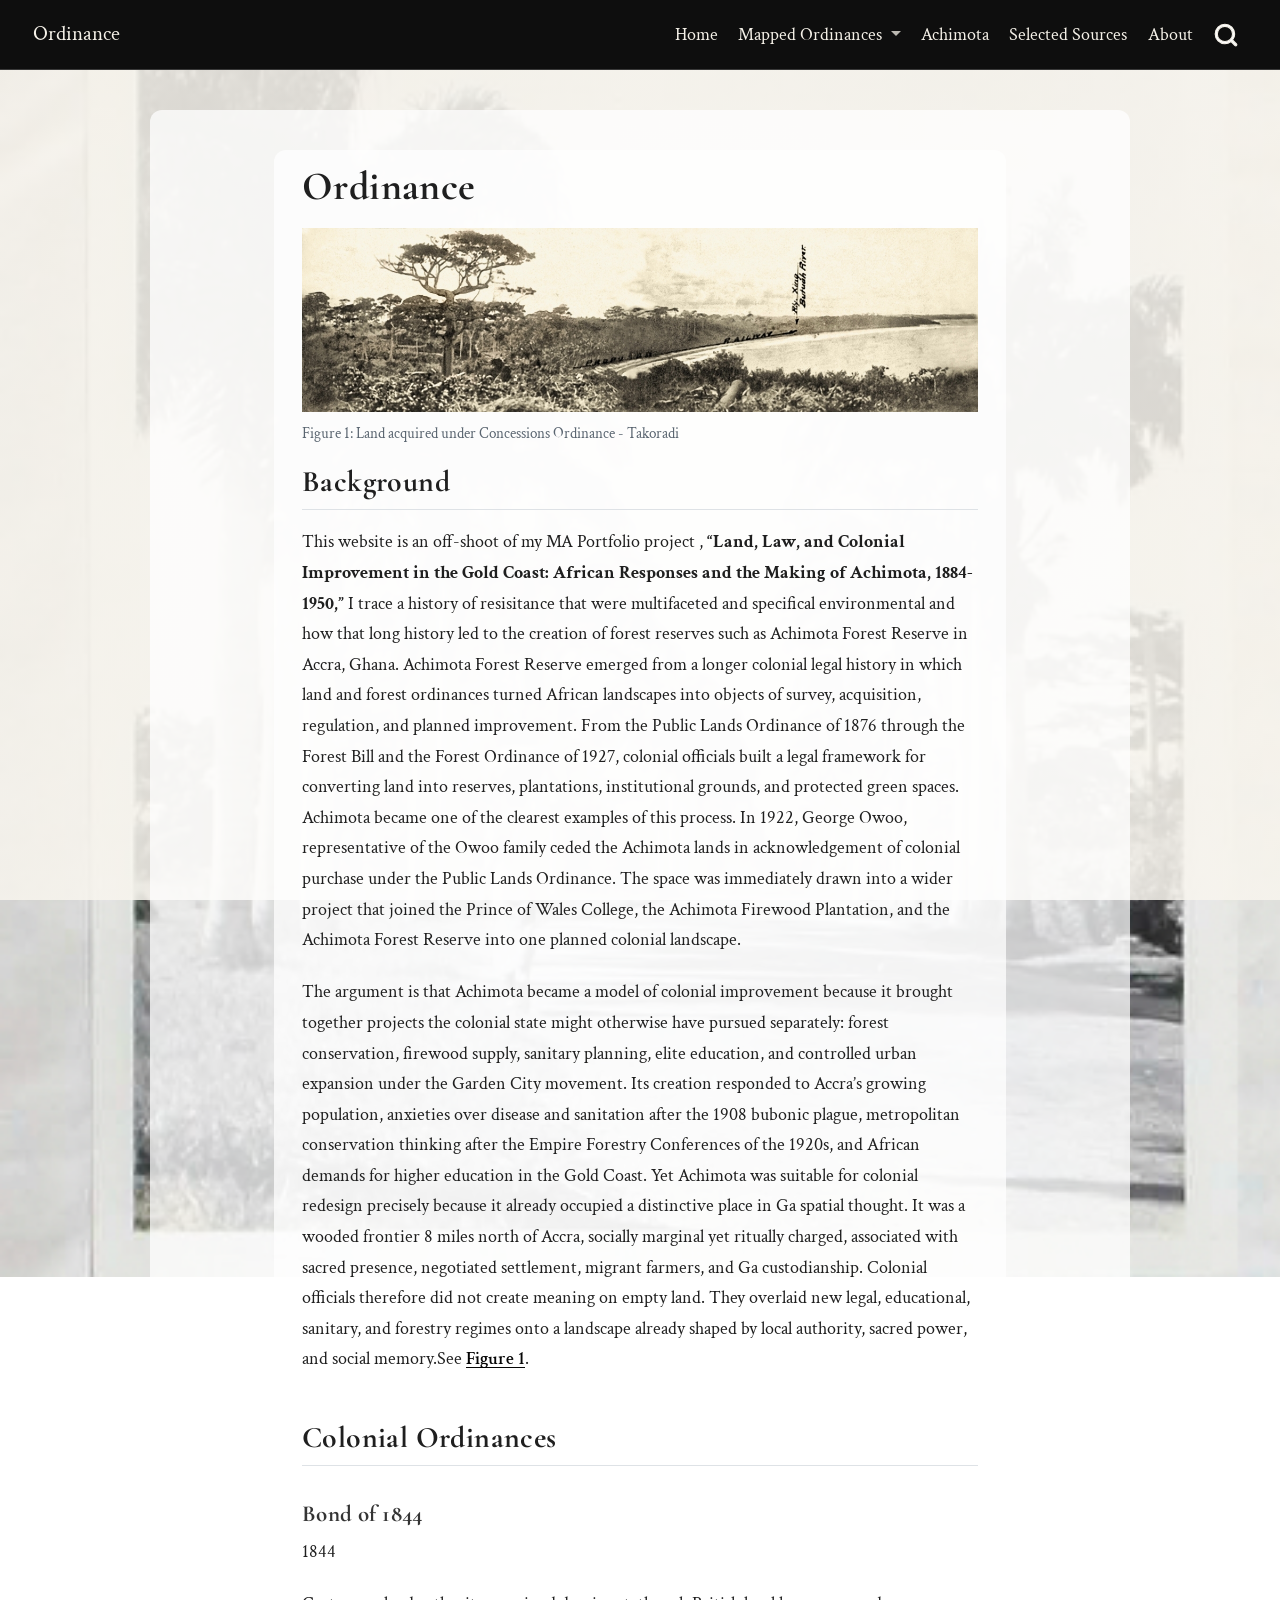
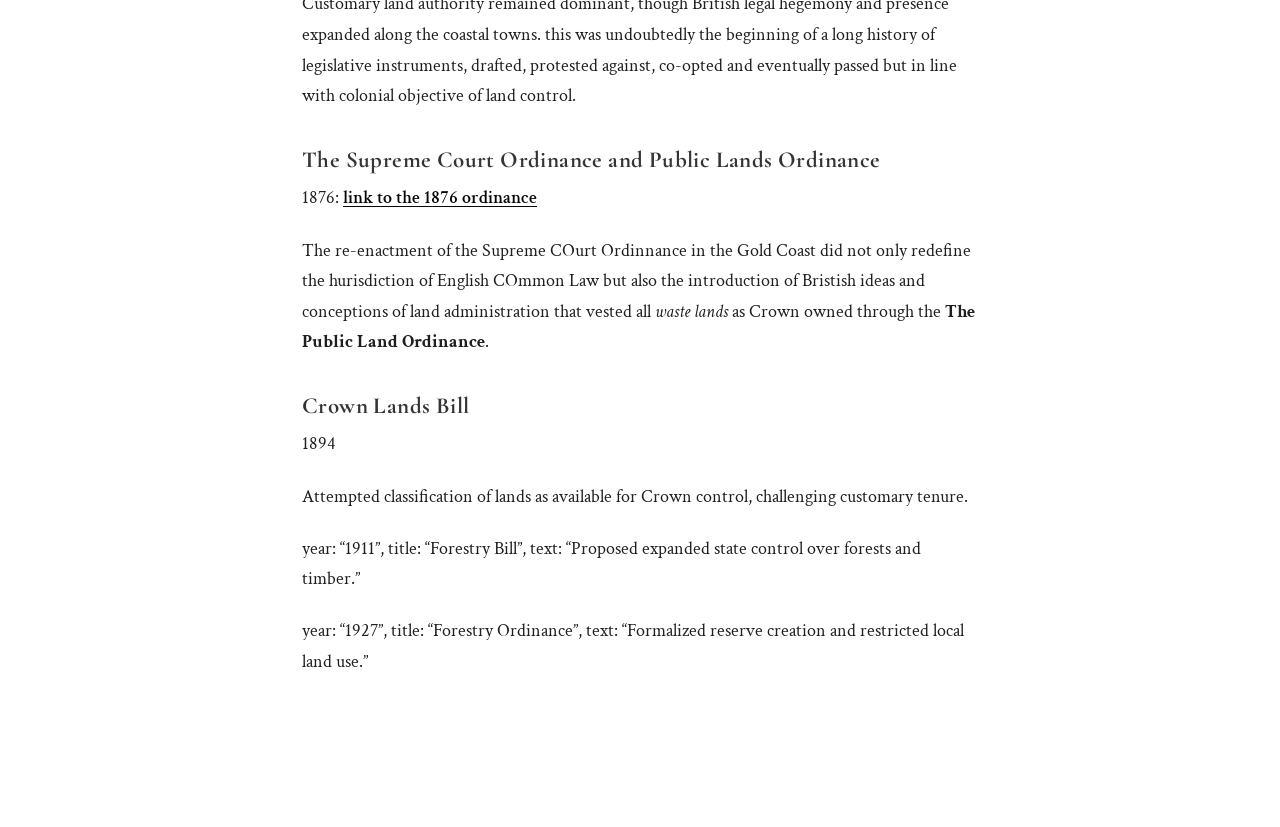
==== commit ee337688: "Built site for gh-pages" ====
--- a/index.html
+++ b/index.html
@@ -2,13 +2,16 @@
 <html xmlns="http://www.w3.org/1999/xhtml" lang="en" xml:lang="en"><head>
 
 <meta charset="utf-8">
-<meta name="generator" content="quarto-1.8.25">
+<meta name="generator" content="quarto-1.9.37">
 
 <meta name="viewport" content="width=device-width, initial-scale=1.0, user-scalable=yes">
 
 
 <title>Ordinance</title>
 <style>
+/* Default styles provided by pandoc.
+** See https://pandoc.org/MANUAL.html#variables-for-html for config info.
+*/
 code{white-space: pre-wrap;}
 span.smallcaps{font-variant: small-caps;}
 div.columns{display: flex; gap: min(4vw, 1.5em);}
@@ -32,15 +35,14 @@
 <meta name="quarto:offset" content="./">
 <script src="site_libs/quarto-html/quarto.js" type="module"></script>
 <script src="site_libs/quarto-html/tabsets/tabsets.js" type="module"></script>
-<script src="site_libs/quarto-html/axe/axe-check.js" type="module"></script>
 <script src="site_libs/quarto-html/popper.min.js"></script>
 <script src="site_libs/quarto-html/tippy.umd.min.js"></script>
 <script src="site_libs/quarto-html/anchor.min.js"></script>
 <link href="site_libs/quarto-html/tippy.css" rel="stylesheet">
-<link href="site_libs/quarto-html/quarto-syntax-highlighting-7b89279ff1a6dce999919e0e67d4d9ec.css" rel="stylesheet" id="quarto-text-highlighting-styles">
+<link href="site_libs/quarto-html/quarto-syntax-highlighting-7f8f88aac4f3542376d5c11b86a4c14d.css" rel="stylesheet" id="quarto-text-highlighting-styles">
 <script src="site_libs/bootstrap/bootstrap.min.js"></script>
 <link href="site_libs/bootstrap/bootstrap-icons.css" rel="stylesheet">
-<link href="site_libs/bootstrap/bootstrap-5b8f9b2f3cffee265242a5d44fbb1e00.min.css" rel="stylesheet" append-hash="true" id="quarto-bootstrap" data-mode="light">
+<link href="site_libs/bootstrap/bootstrap-244ce1b9ec229af56bb6f90d24b3371d.min.css" rel="stylesheet" append-hash="true" id="quarto-bootstrap" data-mode="light">
 <script id="quarto-search-options" type="application/json">{
   "location": "navbar",
   "copy-button": false,
@@ -80,8 +82,6 @@
     <nav class="navbar navbar-expand-lg " data-bs-theme="dark">
       <div class="navbar-container container-fluid">
       <div class="navbar-brand-container mx-auto">
-    <a href="./index.html" class="navbar-brand navbar-brand-logo">
-    </a>
     <a class="navbar-brand" href="./index.html">
     <span class="navbar-title">Ordinance</span>
     </a>
@@ -211,7 +211,11 @@
 <h3 class="anchored" data-anchor-id="the-supreme-court-ordinance-and-public-lands-ordinance">The Supreme Court Ordinance and Public Lands Ordinance</h3>
 <p>1876: <a href="./public-lands-1876.html">link to the 1876 ordinance</a></p>
 <p>The re-enactment of the Supreme COurt Ordinnance in the Gold Coast did not only redefine the hurisdiction of English COmmon Law but also the introduction of Bristish ideas and conceptions of land administration that vested all <em>waste lands</em> as Crown owned through the <strong>The Public Land Ordinance</strong>.</p>
-<p>year: “1894”, title: “Crown Lands Bill”, text: “Attempted classification of lands as available for Crown control, challenging customary tenure.”</p>
+</section>
+<section id="crown-lands-bill" class="level3">
+<h3 class="anchored" data-anchor-id="crown-lands-bill">Crown Lands Bill</h3>
+<p>1894</p>
+<p>Attempted classification of lands as available for Crown control, challenging customary tenure.</p>
 <p>year: “1911”, title: “Forestry Bill”, text: “Proposed expanded state control over forests and timber.”</p>
 <p>year: “1927”, title: “Forestry Ordinance”, text: “Formalized reserve creation and restricted local land use.”</p>
 
--- a/site_libs/quarto-html/quarto-syntax-highlighting-7f8f88aac4f3542376d5c11b86a4c14d.css
+++ b/site_libs/quarto-html/quarto-syntax-highlighting-7f8f88aac4f3542376d5c11b86a4c14d.css
@@ -0,0 +1,236 @@
+/* quarto syntax highlight colors */
+:root {
+  --quarto-hl-ot-color: #003B4F;
+  --quarto-hl-at-color: #657422;
+  --quarto-hl-ss-color: #20794D;
+  --quarto-hl-an-color: #5E5E5E;
+  --quarto-hl-fu-color: #4758AB;
+  --quarto-hl-st-color: #20794D;
+  --quarto-hl-cf-color: #003B4F;
+  --quarto-hl-op-color: #5E5E5E;
+  --quarto-hl-er-color: #AD0000;
+  --quarto-hl-bn-color: #AD0000;
+  --quarto-hl-al-color: #AD0000;
+  --quarto-hl-va-color: #111111;
+  --quarto-hl-bu-color: inherit;
+  --quarto-hl-ex-color: inherit;
+  --quarto-hl-pp-color: #AD0000;
+  --quarto-hl-in-color: #5E5E5E;
+  --quarto-hl-vs-color: #20794D;
+  --quarto-hl-wa-color: #5E5E5E;
+  --quarto-hl-do-color: #5E5E5E;
+  --quarto-hl-im-color: #00769E;
+  --quarto-hl-ch-color: #20794D;
+  --quarto-hl-dt-color: #AD0000;
+  --quarto-hl-fl-color: #AD0000;
+  --quarto-hl-co-color: #5E5E5E;
+  --quarto-hl-cv-color: #5E5E5E;
+  --quarto-hl-cn-color: #8f5902;
+  --quarto-hl-sc-color: #5E5E5E;
+  --quarto-hl-dv-color: #AD0000;
+  --quarto-hl-kw-color: #003B4F;
+}
+
+/* other quarto variables */
+:root {
+  --quarto-font-monospace: SFMono-Regular, Menlo, Monaco, Consolas, "Liberation Mono", "Courier New", monospace;
+}
+
+/* syntax highlight based on Pandoc's rules */
+pre > code.sourceCode > span {
+  color: #003B4F;
+}
+
+code.sourceCode > span {
+  color: #003B4F;
+}
+
+div.sourceCode,
+div.sourceCode pre.sourceCode {
+  color: #003B4F;
+}
+
+/* Normal */
+code span {
+  color: #003B4F;
+}
+
+/* Alert */
+code span.al {
+  color: #AD0000;
+  font-style: inherit;
+}
+
+/* Annotation */
+code span.an {
+  color: #5E5E5E;
+  font-style: inherit;
+}
+
+/* Attribute */
+code span.at {
+  color: #657422;
+  font-style: inherit;
+}
+
+/* BaseN */
+code span.bn {
+  color: #AD0000;
+  font-style: inherit;
+}
+
+/* BuiltIn */
+code span.bu {
+  font-style: inherit;
+}
+
+/* ControlFlow */
+code span.cf {
+  color: #003B4F;
+  font-weight: bold;
+  font-style: inherit;
+}
+
+/* Char */
+code span.ch {
+  color: #20794D;
+  font-style: inherit;
+}
+
+/* Constant */
+code span.cn {
+  color: #8f5902;
+  font-style: inherit;
+}
+
+/* Comment */
+code span.co {
+  color: #5E5E5E;
+  font-style: inherit;
+}
+
+/* CommentVar */
+code span.cv {
+  color: #5E5E5E;
+  font-style: italic;
+}
+
+/* Documentation */
+code span.do {
+  color: #5E5E5E;
+  font-style: italic;
+}
+
+/* DataType */
+code span.dt {
+  color: #AD0000;
+  font-style: inherit;
+}
+
+/* DecVal */
+code span.dv {
+  color: #AD0000;
+  font-style: inherit;
+}
+
+/* Error */
+code span.er {
+  color: #AD0000;
+  font-style: inherit;
+}
+
+/* Extension */
+code span.ex {
+  font-style: inherit;
+}
+
+/* Float */
+code span.fl {
+  color: #AD0000;
+  font-style: inherit;
+}
+
+/* Function */
+code span.fu {
+  color: #4758AB;
+  font-style: inherit;
+}
+
+/* Import */
+code span.im {
+  color: #00769E;
+  font-style: inherit;
+}
+
+/* Information */
+code span.in {
+  color: #5E5E5E;
+  font-style: inherit;
+}
+
+/* Keyword */
+code span.kw {
+  color: #003B4F;
+  font-weight: bold;
+  font-style: inherit;
+}
+
+/* Operator */
+code span.op {
+  color: #5E5E5E;
+  font-style: inherit;
+}
+
+/* Other */
+code span.ot {
+  color: #003B4F;
+  font-style: inherit;
+}
+
+/* Preprocessor */
+code span.pp {
+  color: #AD0000;
+  font-style: inherit;
+}
+
+/* SpecialChar */
+code span.sc {
+  color: #5E5E5E;
+  font-style: inherit;
+}
+
+/* SpecialString */
+code span.ss {
+  color: #20794D;
+  font-style: inherit;
+}
+
+/* String */
+code span.st {
+  color: #20794D;
+  font-style: inherit;
+}
+
+/* Variable */
+code span.va {
+  color: #111111;
+  font-style: inherit;
+}
+
+/* VerbatimString */
+code span.vs {
+  color: #20794D;
+  font-style: inherit;
+}
+
+/* Warning */
+code span.wa {
+  color: #5E5E5E;
+  font-style: italic;
+}
+
+.prevent-inlining {
+  content: "</";
+}
+
+/*# sourceMappingURL=789ad8cd35626ba772517505b42a116e.css.map */
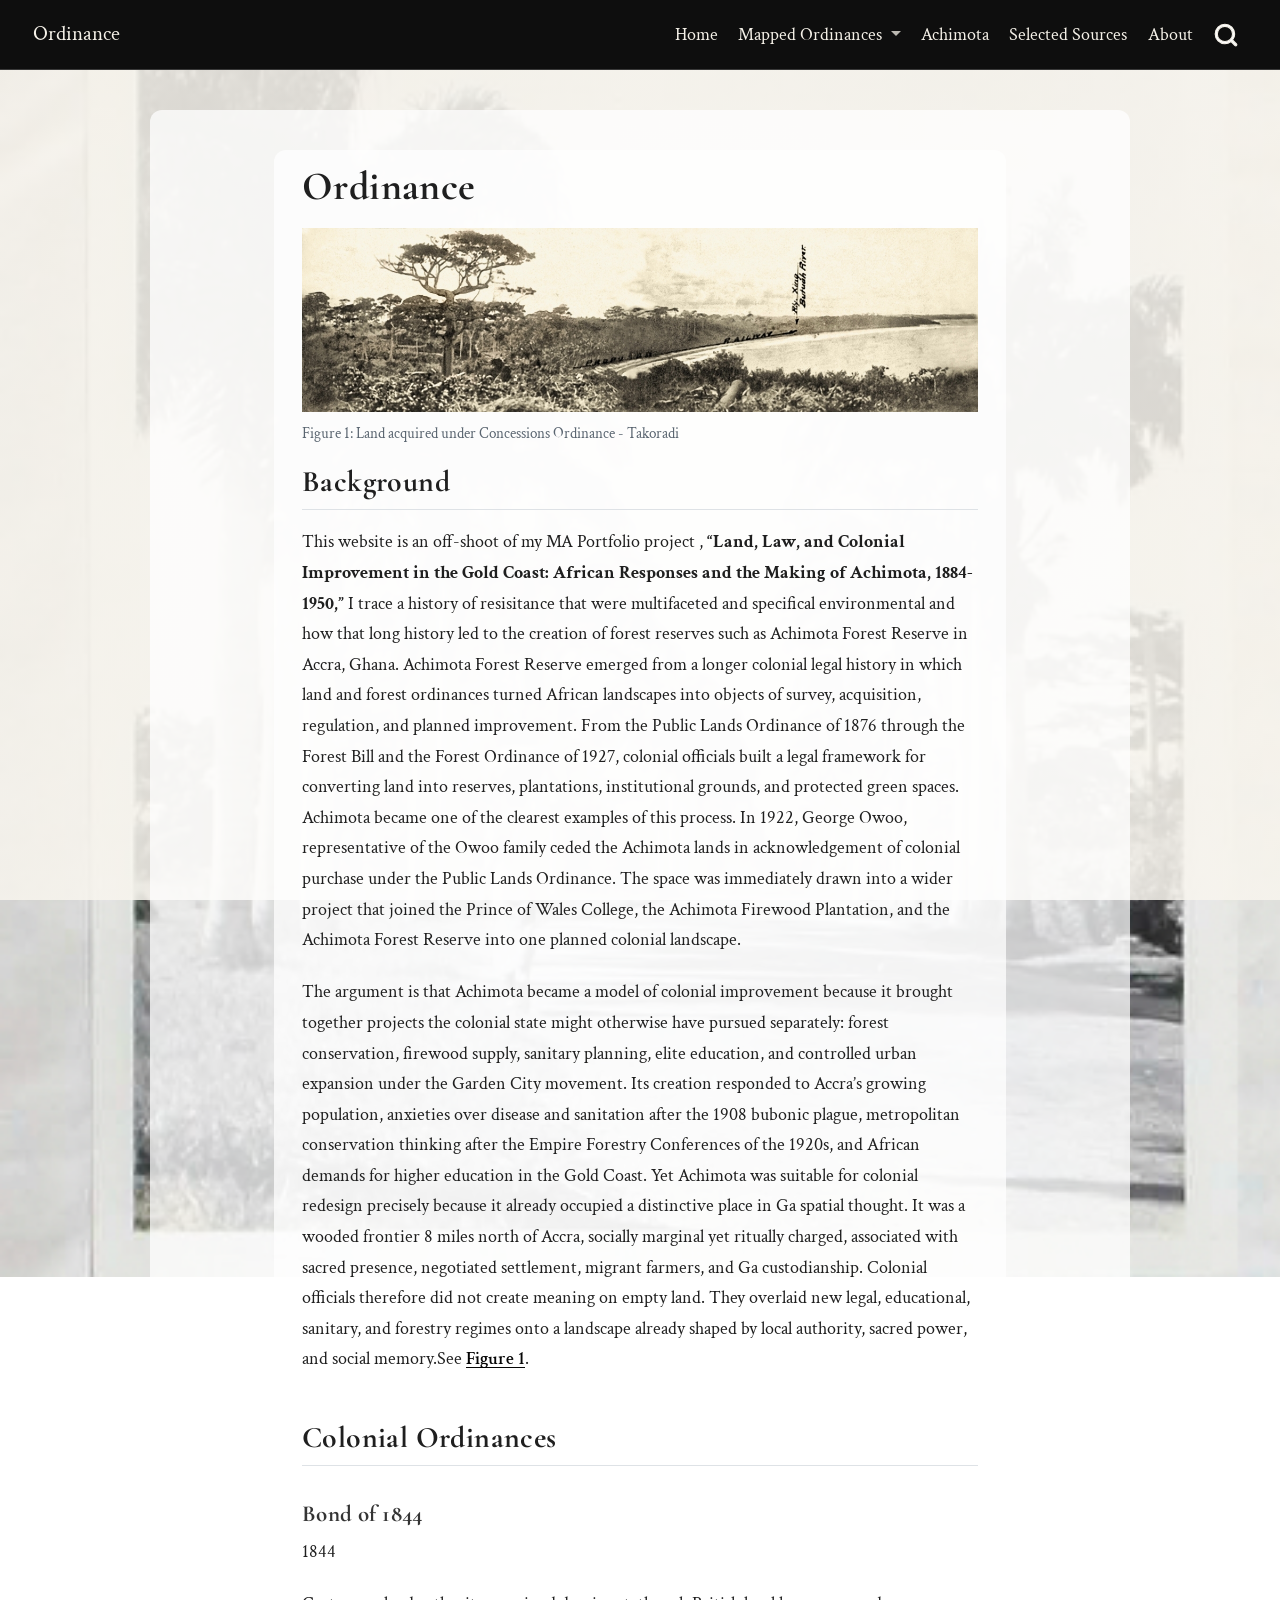
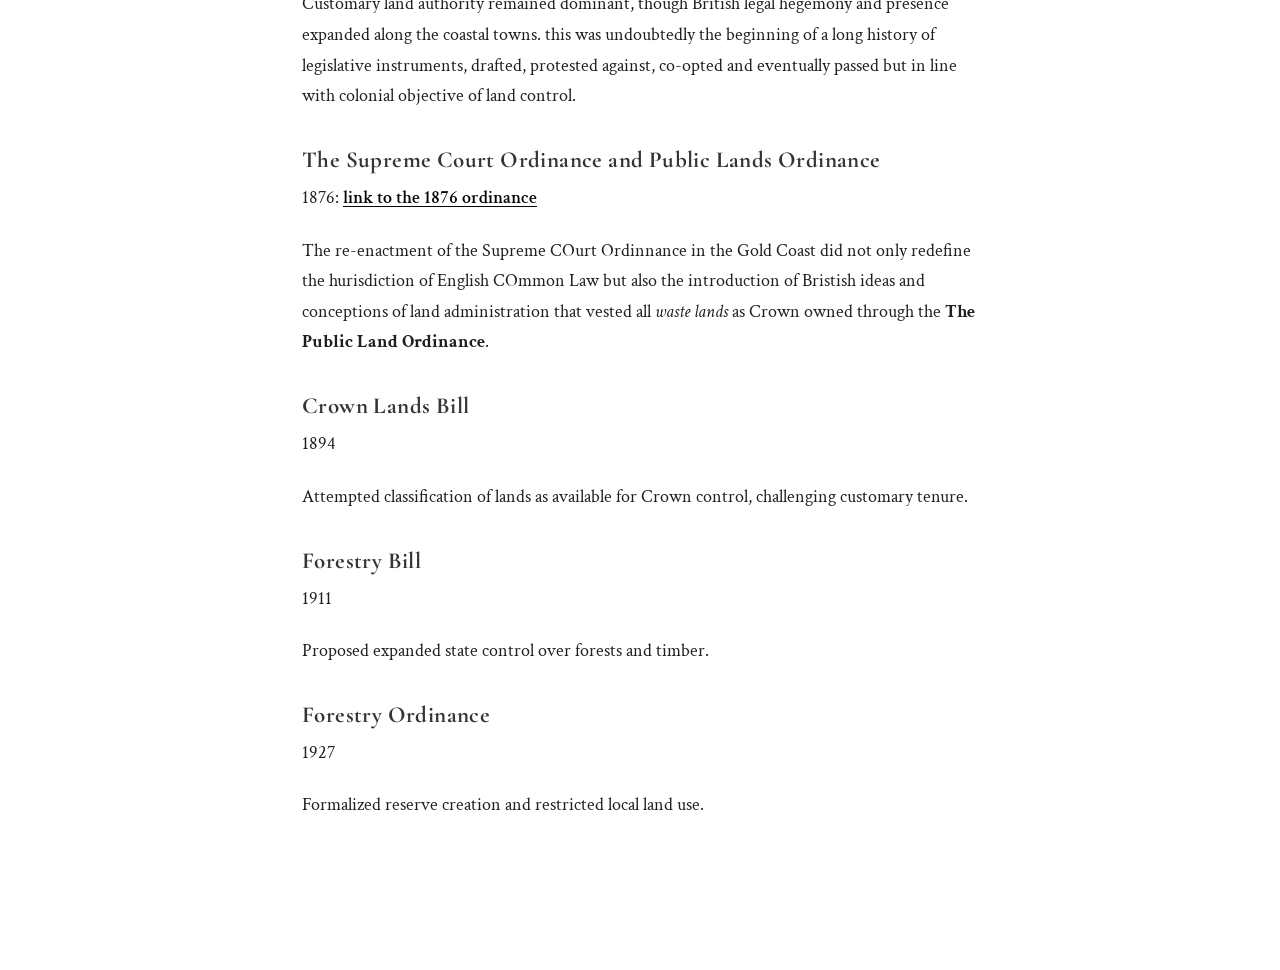
==== commit 6547988e: "Built site for gh-pages" ====
--- a/index.html
+++ b/index.html
@@ -216,8 +216,16 @@
 <h3 class="anchored" data-anchor-id="crown-lands-bill">Crown Lands Bill</h3>
 <p>1894</p>
 <p>Attempted classification of lands as available for Crown control, challenging customary tenure.</p>
-<p>year: “1911”, title: “Forestry Bill”, text: “Proposed expanded state control over forests and timber.”</p>
-<p>year: “1927”, title: “Forestry Ordinance”, text: “Formalized reserve creation and restricted local land use.”</p>
+</section>
+<section id="forestry-bill" class="level3">
+<h3 class="anchored" data-anchor-id="forestry-bill">Forestry Bill</h3>
+<p>1911</p>
+<p>Proposed expanded state control over forests and timber.</p>
+</section>
+<section id="forestry-ordinance" class="level3">
+<h3 class="anchored" data-anchor-id="forestry-ordinance">Forestry Ordinance</h3>
+<p>1927</p>
+<p>Formalized reserve creation and restricted local land use.</p>
 
 
 </section>
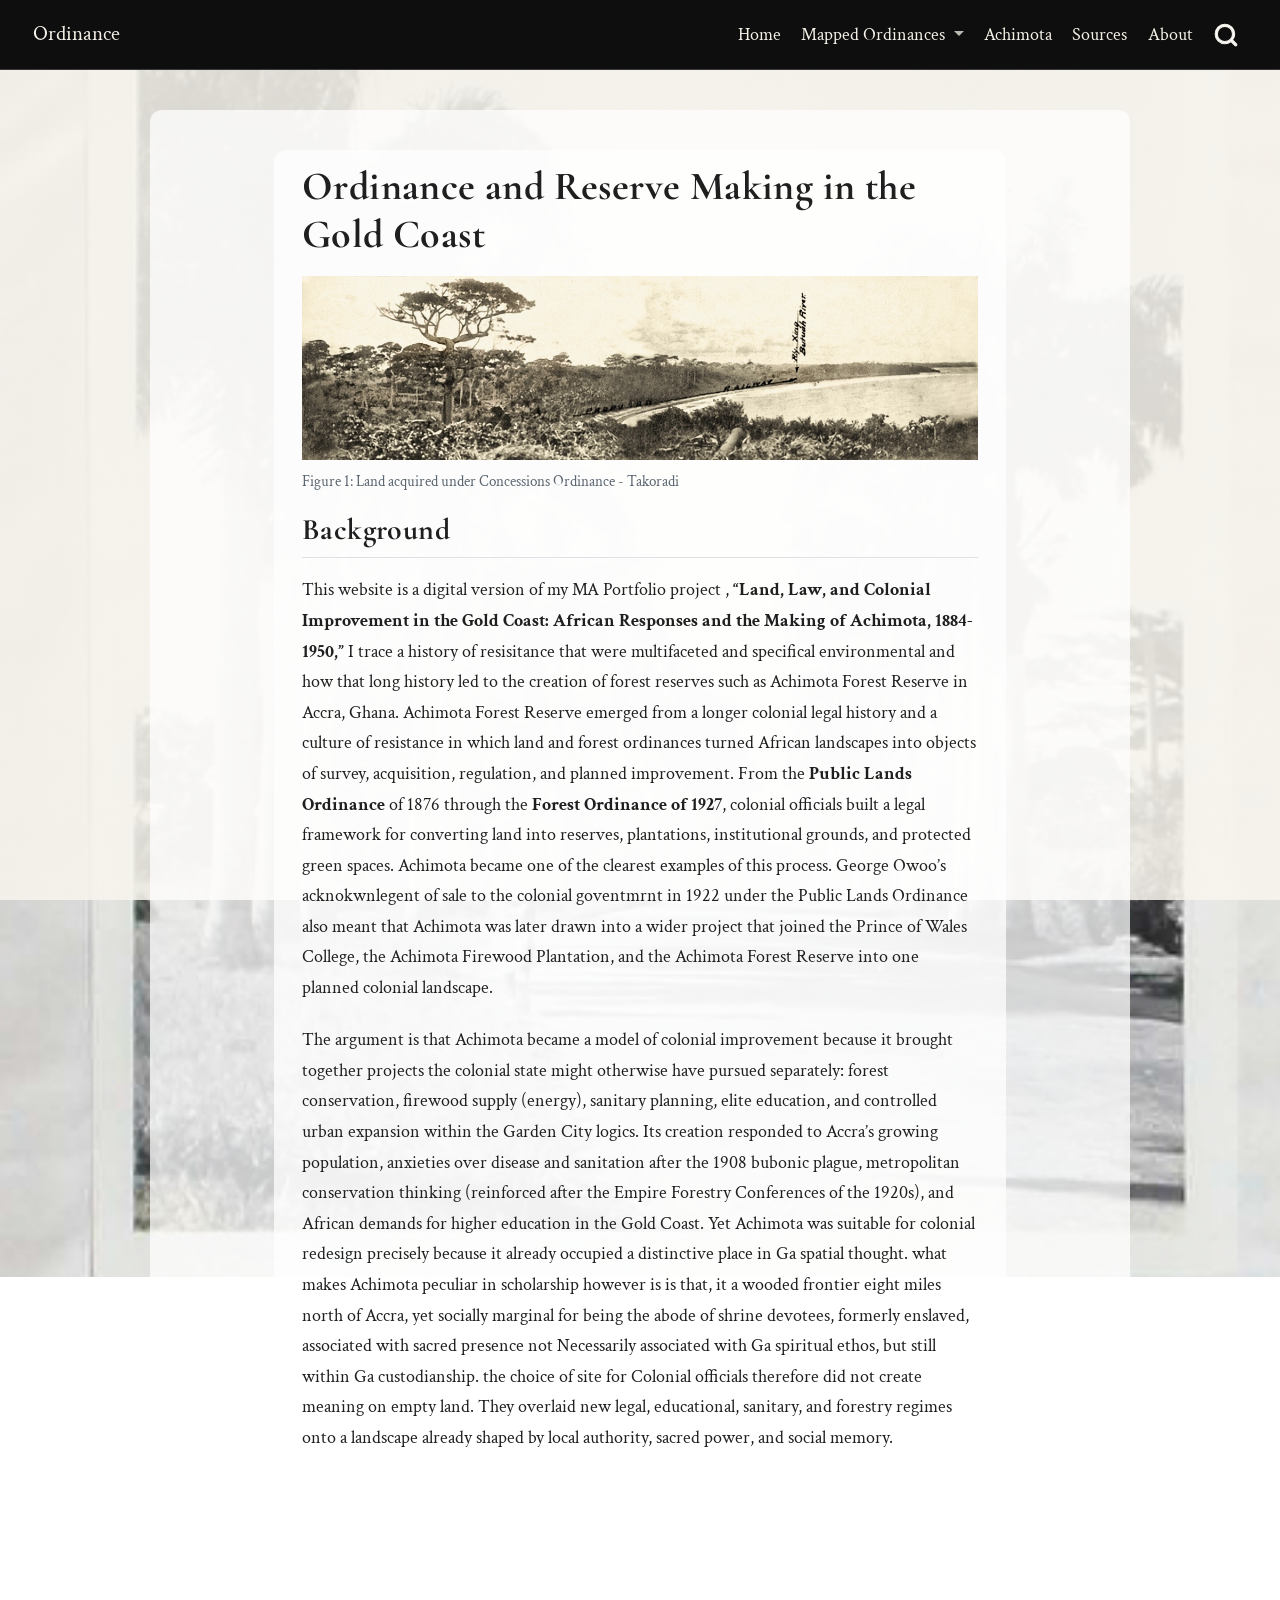
==== commit 1c9ee7b5: "Built site for gh-pages" ====
--- a/index.html
+++ b/index.html
@@ -7,7 +7,7 @@
 <meta name="viewport" content="width=device-width, initial-scale=1.0, user-scalable=yes">
 
 
-<title>Ordinance</title>
+<title>Ordinance and Reserve Making in the Gold Coast – Ordinance</title>
 <style>
 /* Default styles provided by pandoc.
 ** See https://pandoc.org/MANUAL.html#variables-for-html for config info.
@@ -145,7 +145,7 @@
   </li>  
   <li class="nav-item">
     <a class="nav-link" href="./sources.html"> 
-<span class="menu-text">Selected Sources</span></a>
+<span class="menu-text">Sources</span></a>
   </li>  
   <li class="nav-item">
     <a class="nav-link" href="./about.html"> 
@@ -168,7 +168,7 @@
 
 <header id="title-block-header" class="quarto-title-block default">
 <div class="quarto-title">
-<h1 class="title">Ordinance</h1>
+<h1 class="title">Ordinance and Reserve Making in the Gold Coast</h1>
 </div>
 
 
@@ -197,38 +197,10 @@
 </div>
 <section id="background" class="level2">
 <h2 class="anchored" data-anchor-id="background">Background</h2>
-<p>This website is an off-shoot of my MA Portfolio project , <strong>“Land, Law, and Colonial Improvement in the Gold Coast: African Responses and the Making of Achimota, 1884-1950,”</strong> I trace a history of resisitance that were multifaceted and specifical environmental and how that long history led to the creation of forest reserves such as Achimota Forest Reserve in Accra, Ghana. Achimota Forest Reserve emerged from a longer colonial legal history in which land and forest ordinances turned African landscapes into objects of survey, acquisition, regulation, and planned improvement. From the Public Lands Ordinance of 1876 through the Forest Bill and the Forest Ordinance of 1927, colonial officials built a legal framework for converting land into reserves, plantations, institutional grounds, and protected green spaces. Achimota became one of the clearest examples of this process. In 1922, George Owoo, representative of the Owoo family ceded the Achimota lands in acknowledgement of colonial purchase under the Public Lands Ordinance. The space was immediately drawn into a wider project that joined the Prince of Wales College, the Achimota Firewood Plantation, and the Achimota Forest Reserve into one planned colonial landscape.</p>
-<p>The argument is that Achimota became a model of colonial improvement because it brought together projects the colonial state might otherwise have pursued separately: forest conservation, firewood supply, sanitary planning, elite education, and controlled urban expansion under the Garden City movement. Its creation responded to Accra’s growing population, anxieties over disease and sanitation after the 1908 bubonic plague, metropolitan conservation thinking after the Empire Forestry Conferences of the 1920s, and African demands for higher education in the Gold Coast. Yet Achimota was suitable for colonial redesign precisely because it already occupied a distinctive place in Ga spatial thought. It was a wooded frontier 8 miles north of Accra, socially marginal yet ritually charged, associated with sacred presence, negotiated settlement, migrant farmers, and Ga custodianship. Colonial officials therefore did not create meaning on empty land. They overlaid new legal, educational, sanitary, and forestry regimes onto a landscape already shaped by local authority, sacred power, and social memory.See <a href="#fig-ordinance" class="quarto-xref">Figure&nbsp;1</a>.</p>
-</section>
-<section id="colonial-ordinances" class="level2">
-<h2 class="anchored" data-anchor-id="colonial-ordinances">Colonial Ordinances</h2>
-<section id="bond-of-1844" class="level3">
-<h3 class="anchored" data-anchor-id="bond-of-1844">Bond of 1844</h3>
-<p>1844</p>
-<p>Customary land authority remained dominant, though British legal hegemony and presence expanded along the coastal towns. this was undoubtedly the beginning of a long history of legislative instruments, drafted, protested against, co-opted and eventually passed but in line with colonial objective of land control.</p>
-</section>
-<section id="the-supreme-court-ordinance-and-public-lands-ordinance" class="level3">
-<h3 class="anchored" data-anchor-id="the-supreme-court-ordinance-and-public-lands-ordinance">The Supreme Court Ordinance and Public Lands Ordinance</h3>
-<p>1876: <a href="./public-lands-1876.html">link to the 1876 ordinance</a></p>
-<p>The re-enactment of the Supreme COurt Ordinnance in the Gold Coast did not only redefine the hurisdiction of English COmmon Law but also the introduction of Bristish ideas and conceptions of land administration that vested all <em>waste lands</em> as Crown owned through the <strong>The Public Land Ordinance</strong>.</p>
-</section>
-<section id="crown-lands-bill" class="level3">
-<h3 class="anchored" data-anchor-id="crown-lands-bill">Crown Lands Bill</h3>
-<p>1894</p>
-<p>Attempted classification of lands as available for Crown control, challenging customary tenure.</p>
-</section>
-<section id="forestry-bill" class="level3">
-<h3 class="anchored" data-anchor-id="forestry-bill">Forestry Bill</h3>
-<p>1911</p>
-<p>Proposed expanded state control over forests and timber.</p>
-</section>
-<section id="forestry-ordinance" class="level3">
-<h3 class="anchored" data-anchor-id="forestry-ordinance">Forestry Ordinance</h3>
-<p>1927</p>
-<p>Formalized reserve creation and restricted local land use.</p>
-
-
-</section>
+<p>This website is a digital version of my MA Portfolio project , <strong>“Land, Law, and Colonial Improvement in the Gold Coast: African Responses and the Making of Achimota, 1884-1950,”</strong> I trace a history of resisitance that were multifaceted and specifical environmental and how that long history led to the creation of forest reserves such as Achimota Forest Reserve in Accra, Ghana. Achimota Forest Reserve emerged from a longer colonial legal history and a culture of resistance in which land and forest ordinances turned African landscapes into objects of survey, acquisition, regulation, and planned improvement. From the <strong>Public Lands Ordinance</strong> of 1876 through the <strong>Forest Ordinance of 1927</strong>, colonial officials built a legal framework for converting land into reserves, plantations, institutional grounds, and protected green spaces. Achimota became one of the clearest examples of this process. George Owoo’s acknokwnlegent of sale to the colonial goventmrnt in 1922 under the Public Lands Ordinance also meant that Achimota was later drawn into a wider project that joined the Prince of Wales College, the Achimota Firewood Plantation, and the Achimota Forest Reserve into one planned colonial landscape.</p>
+<p>The argument is that Achimota became a model of colonial improvement because it brought together projects the colonial state might otherwise have pursued separately: forest conservation, firewood supply (energy), sanitary planning, elite education, and controlled urban expansion within the Garden City logics. Its creation responded to Accra’s growing population, anxieties over disease and sanitation after the 1908 bubonic plague, metropolitan conservation thinking (reinforced after the Empire Forestry Conferences of the 1920s), and African demands for higher education in the Gold Coast. Yet Achimota was suitable for colonial redesign precisely because it already occupied a distinctive place in Ga spatial thought. what makes Achimota peculiar in scholarship however is is that, it a wooded frontier eight miles north of Accra, yet socially marginal for being the abode of shrine devotees, formerly enslaved, associated with sacred presence not Necessarily associated with Ga spiritual ethos, but still within Ga custodianship. the choice of site for Colonial officials therefore did not create meaning on empty land. They overlaid new legal, educational, sanitary, and forestry regimes onto a landscape already shaped by local authority, sacred power, and social memory.</p>
+
+
 </section>
 
 </main> <!-- /main -->
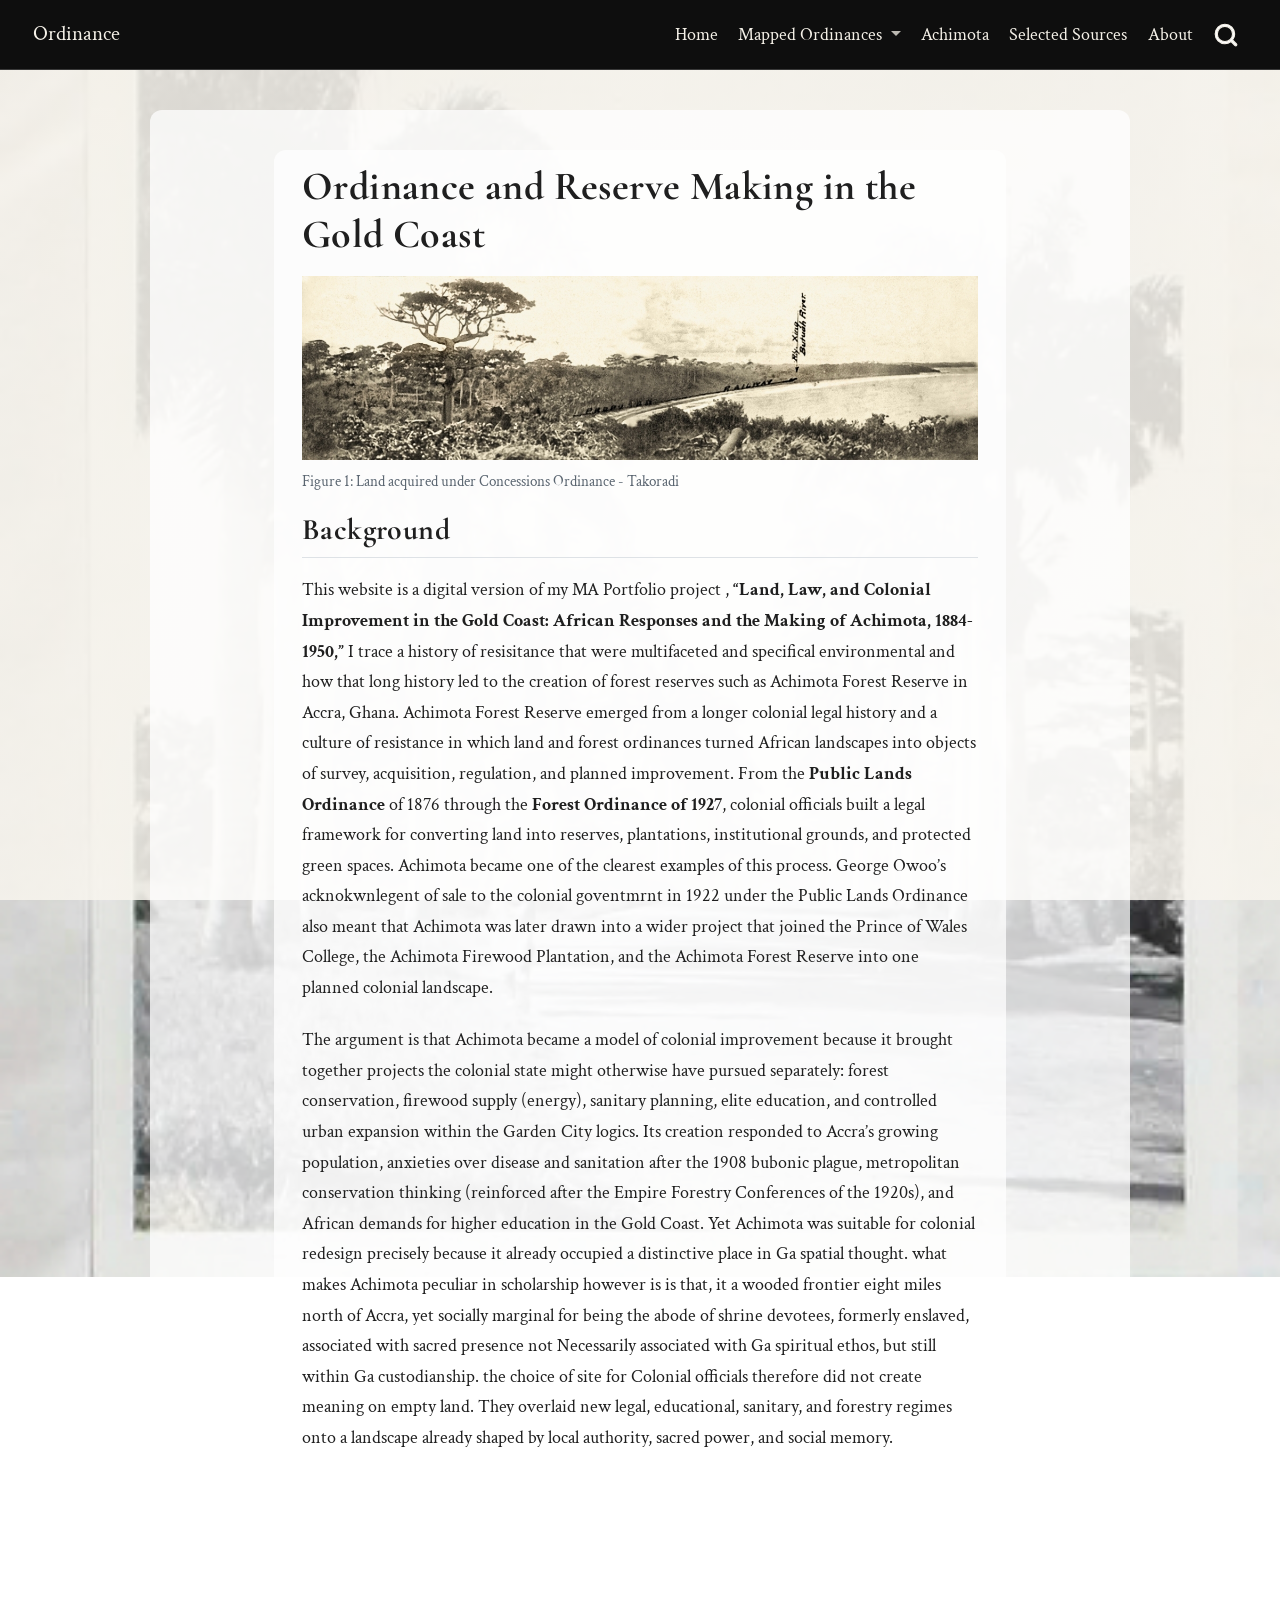
==== commit 7f192b12: "Built site for gh-pages" ====
--- a/index.html
+++ b/index.html
@@ -145,7 +145,7 @@
   </li>  
   <li class="nav-item">
     <a class="nav-link" href="./sources.html"> 
-<span class="menu-text">Sources</span></a>
+<span class="menu-text">Selected Sources</span></a>
   </li>  
   <li class="nav-item">
     <a class="nav-link" href="./about.html"> 
